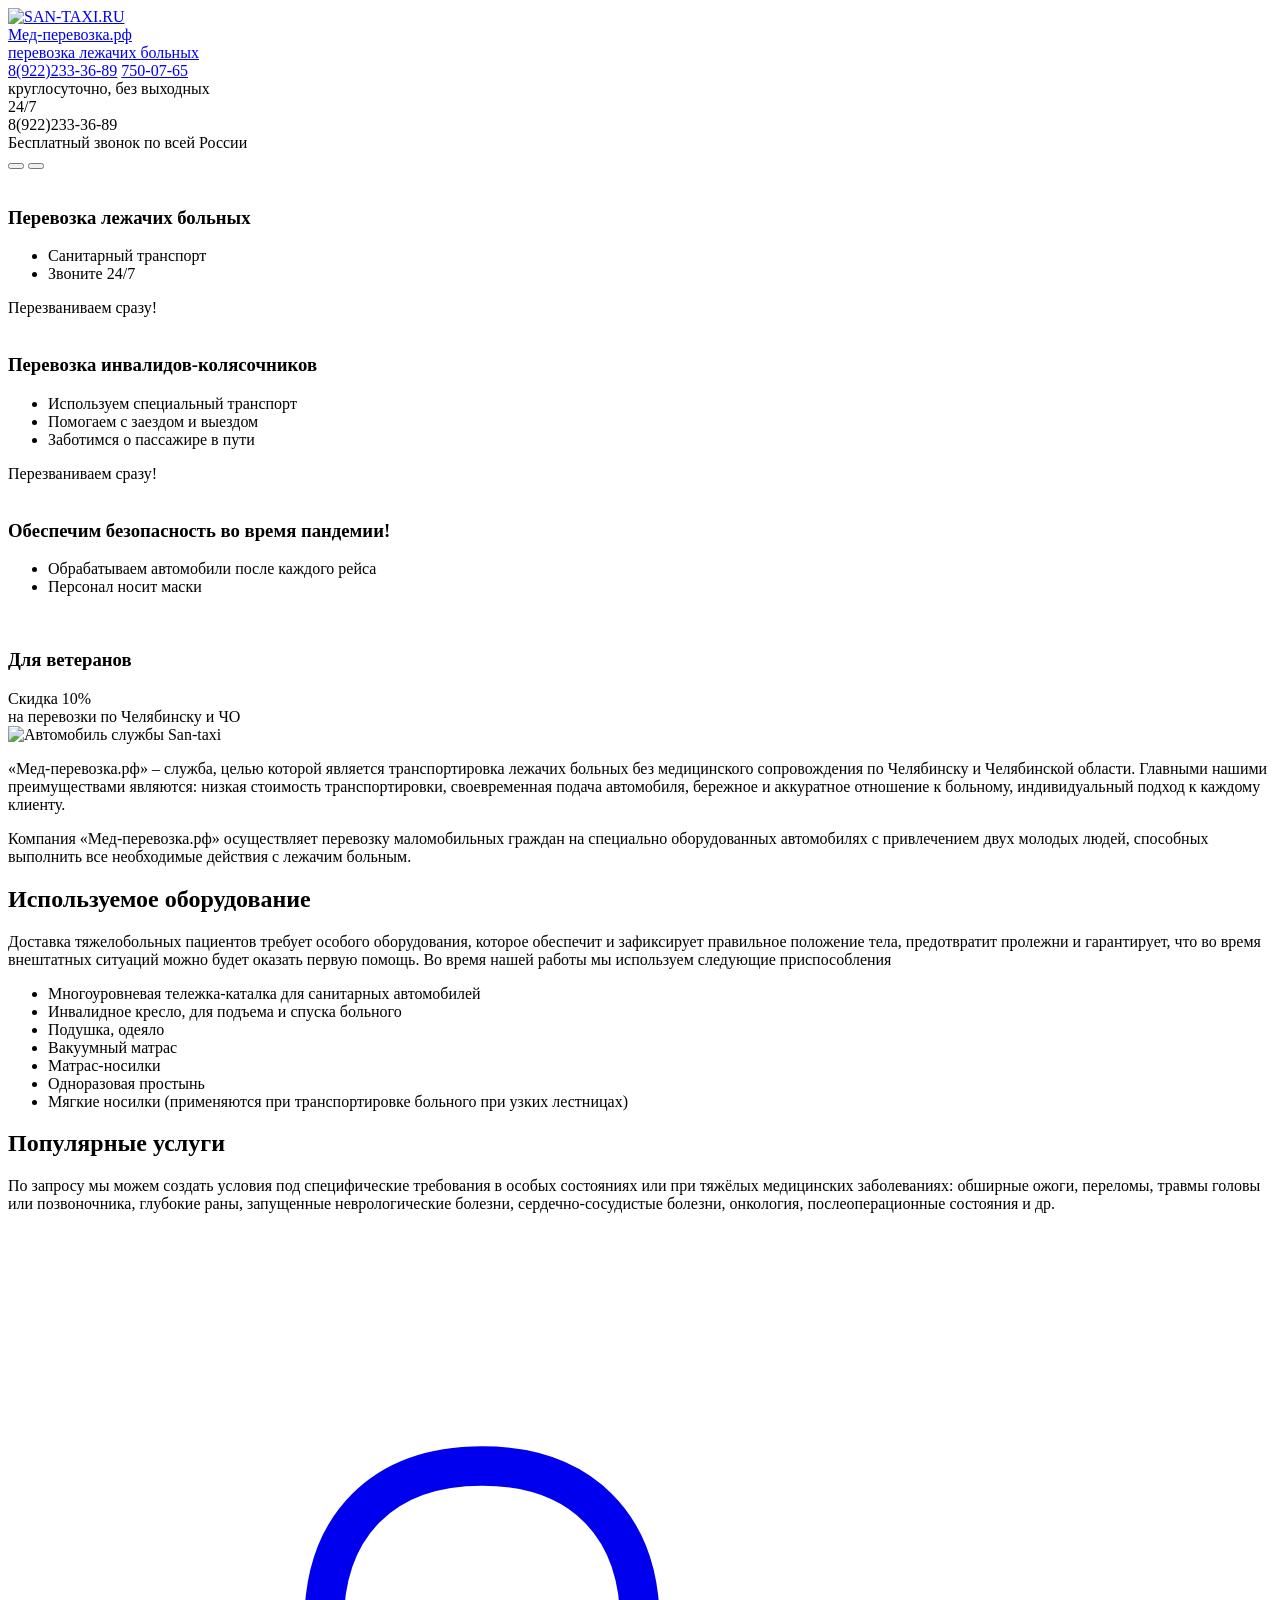
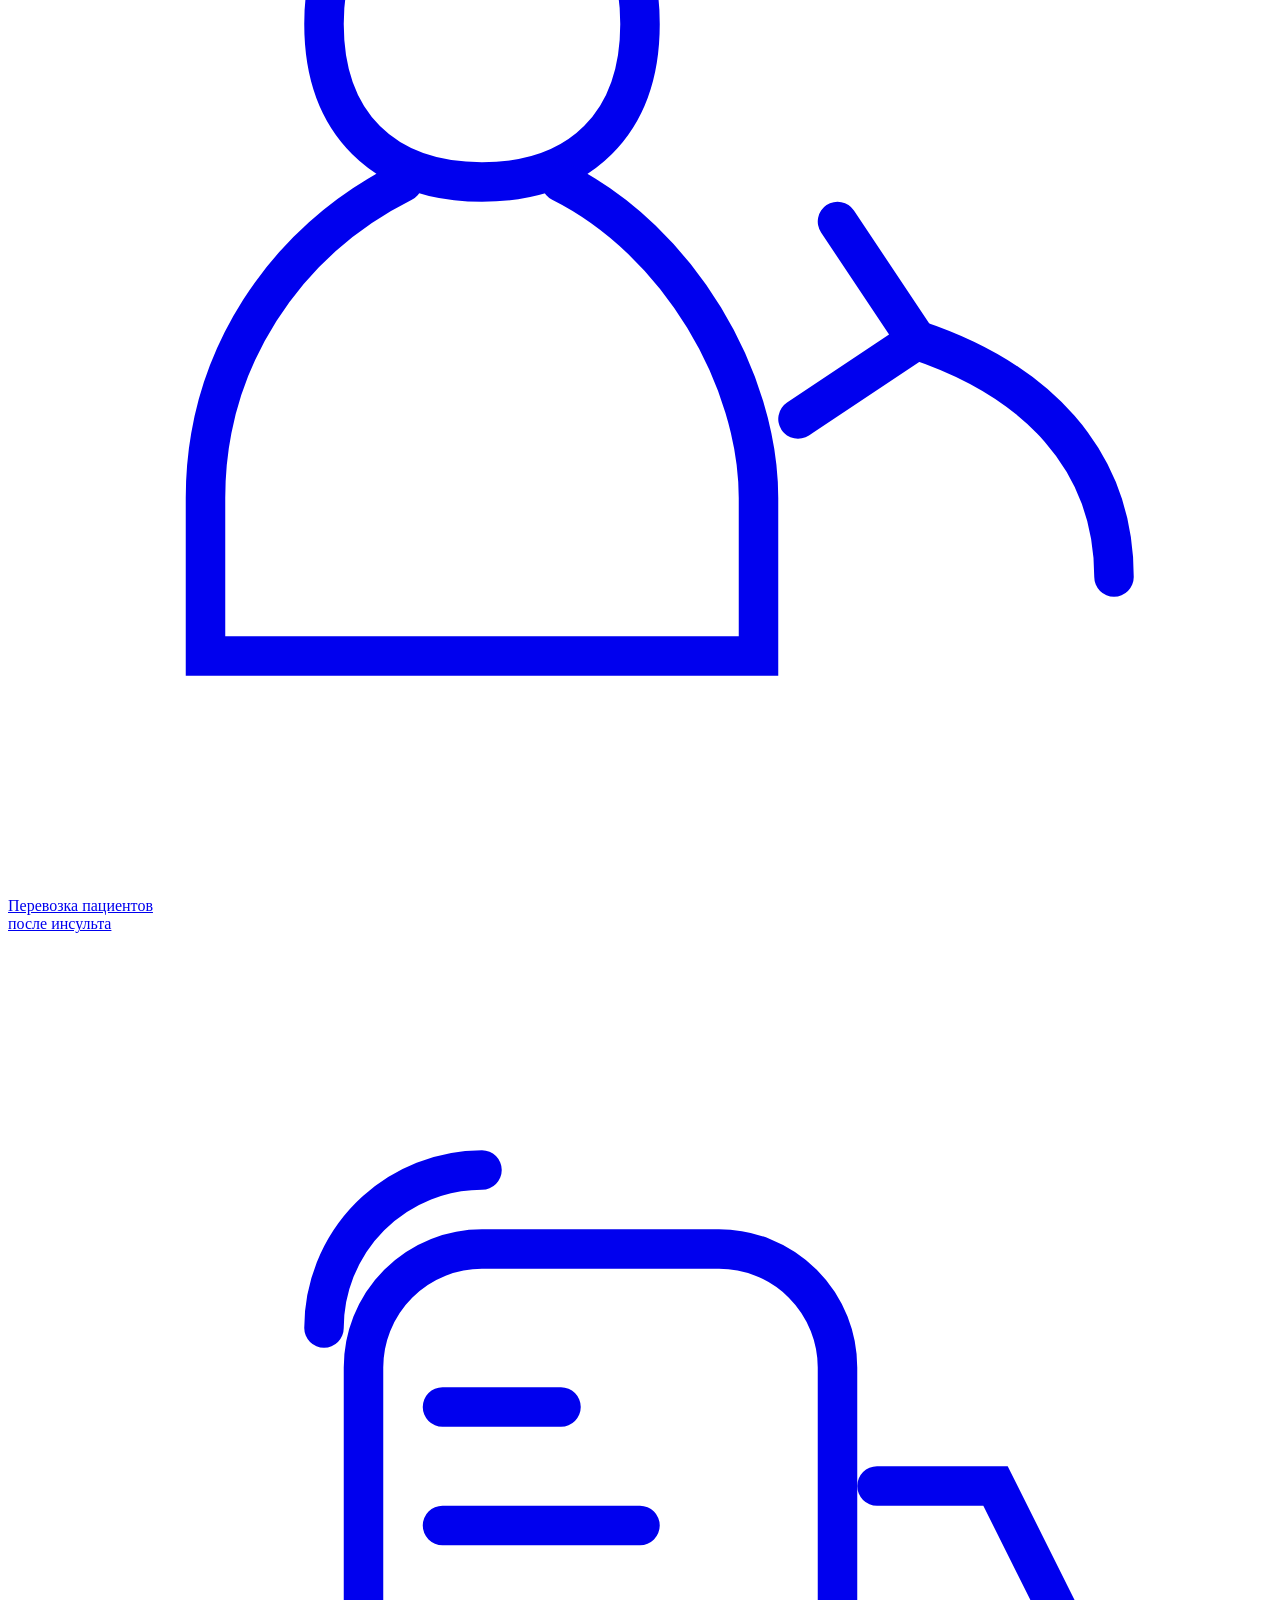
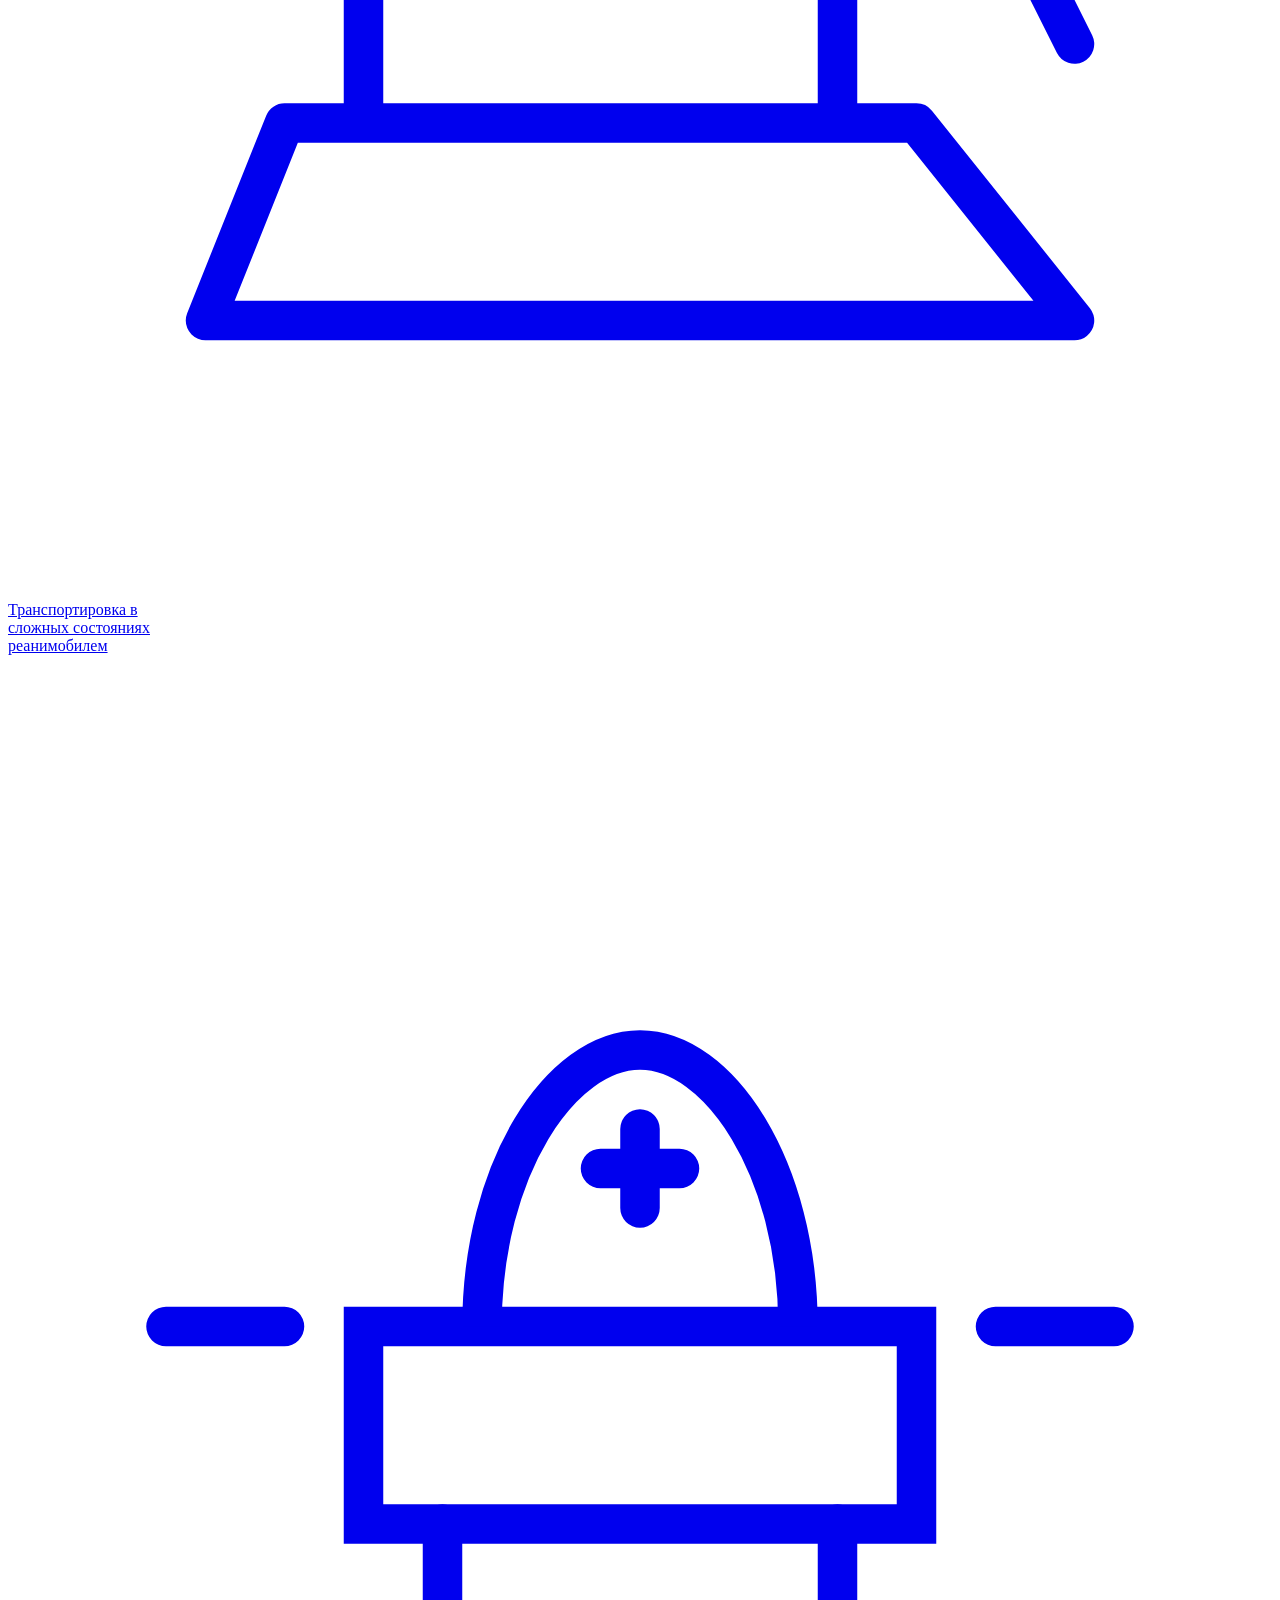
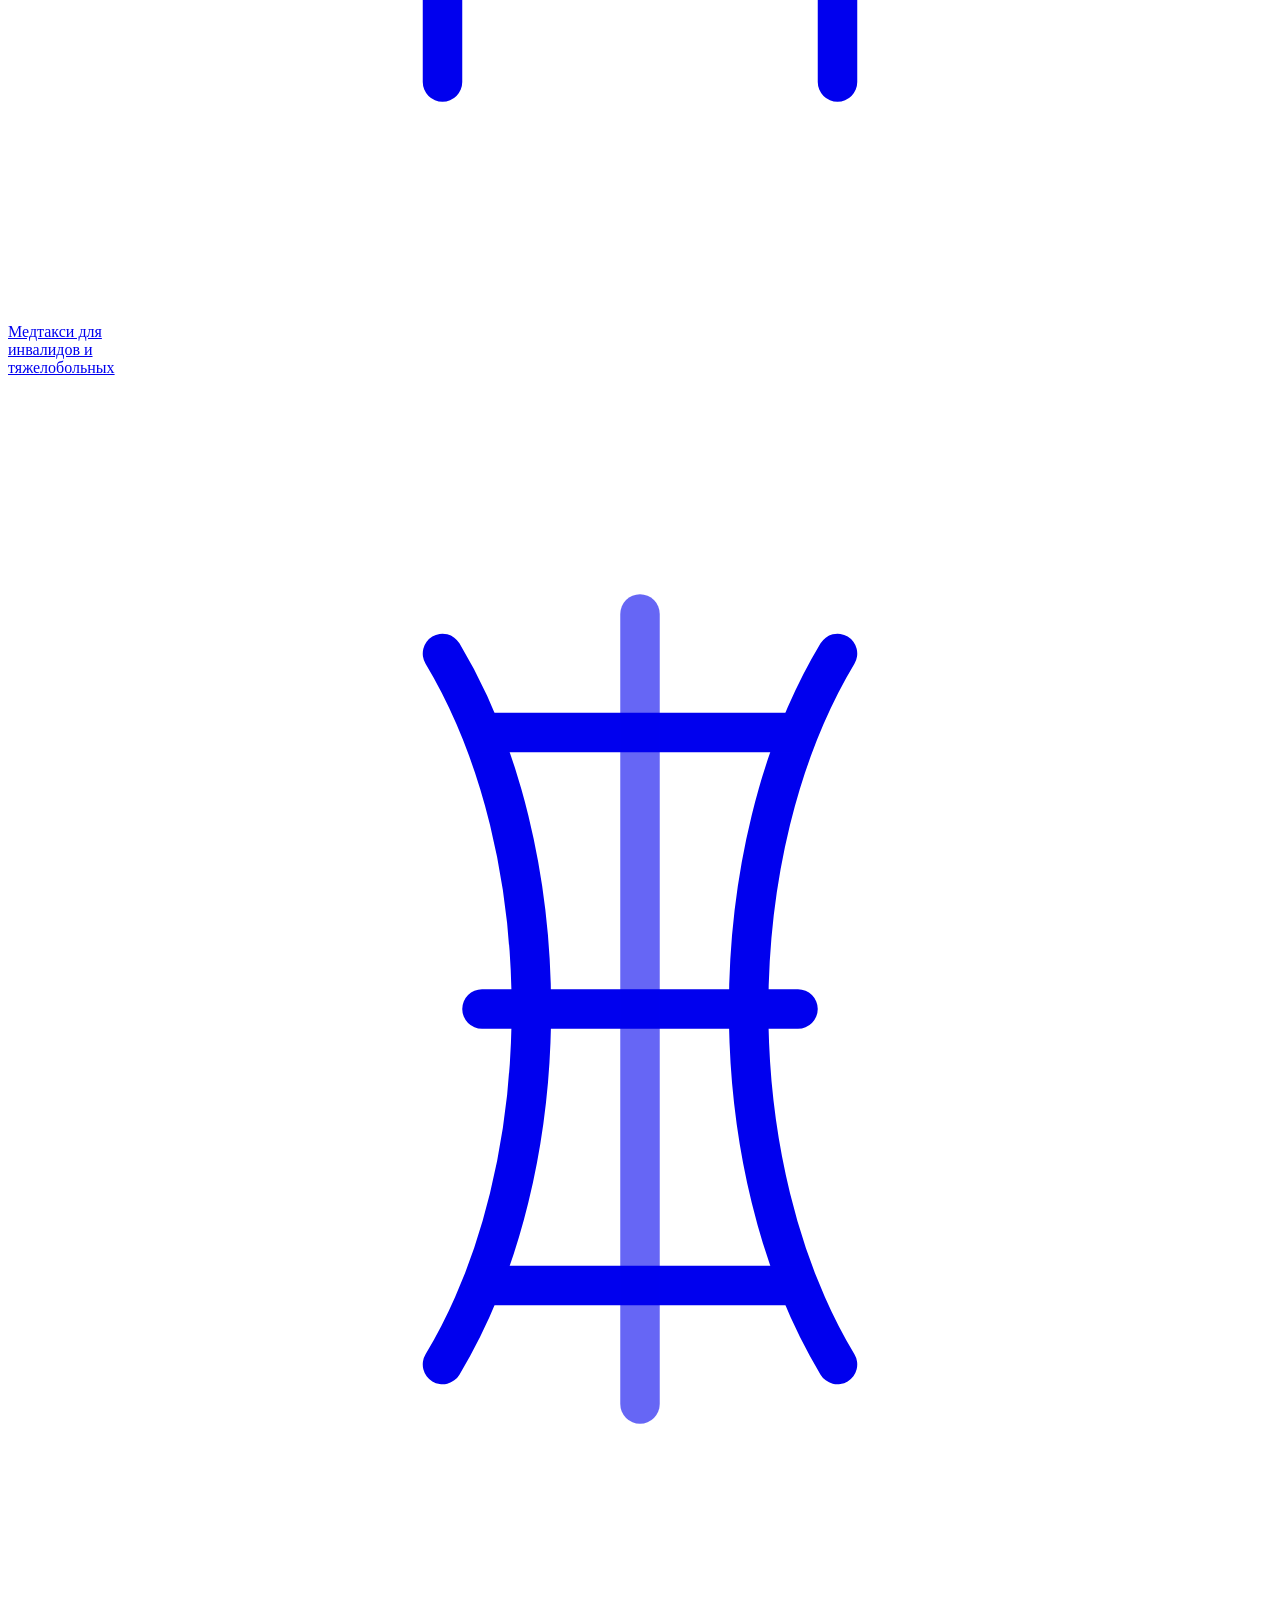
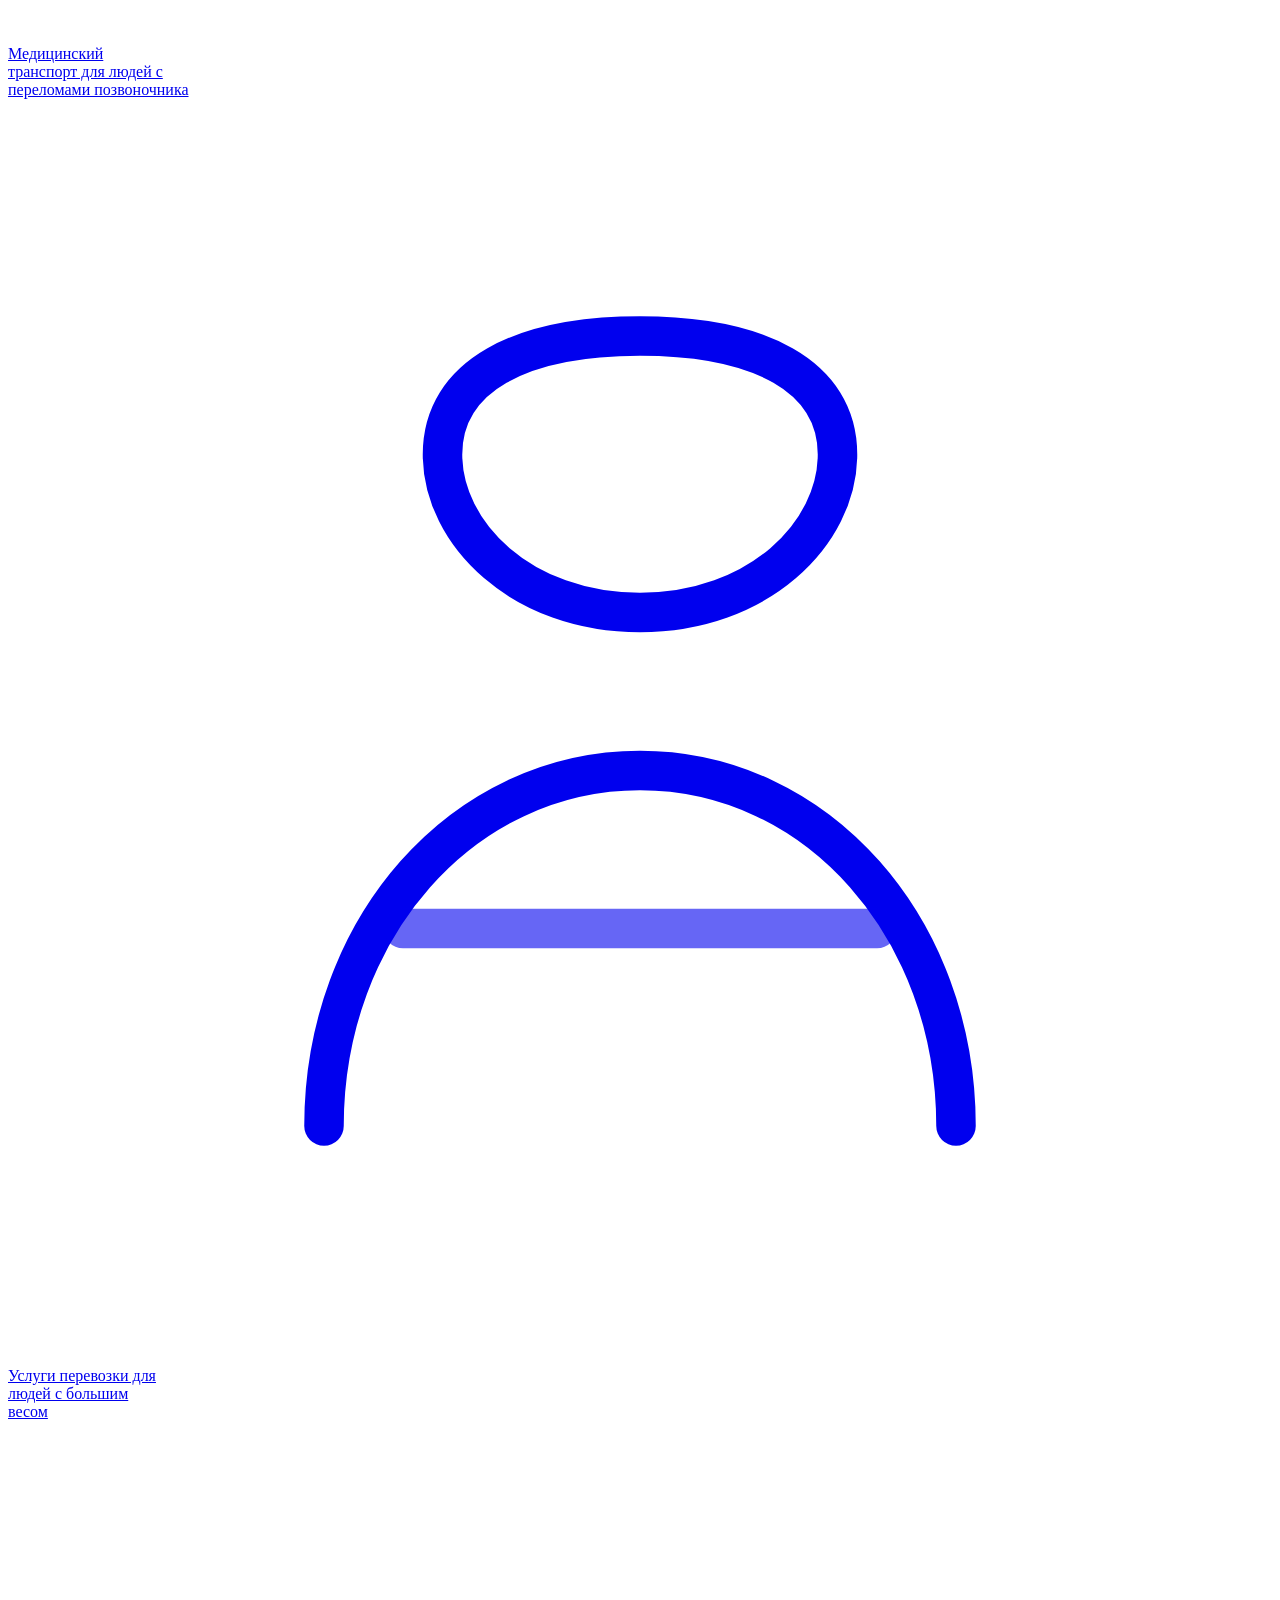
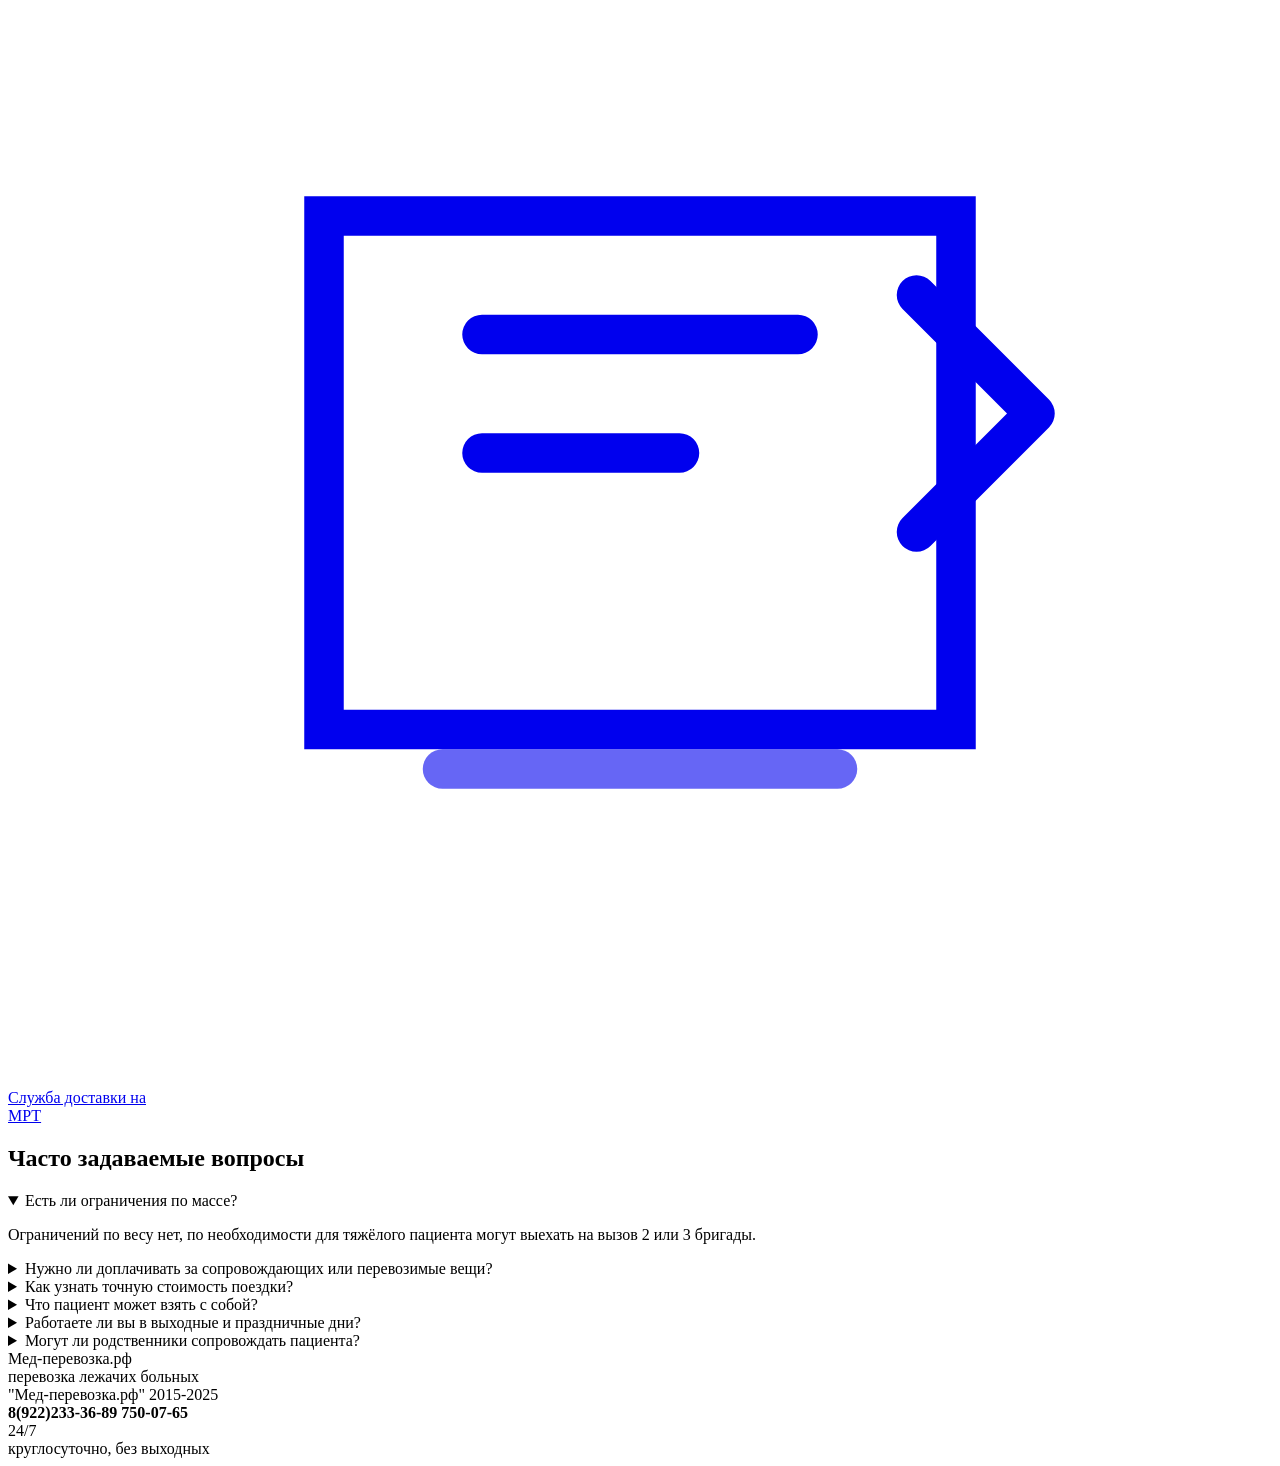
==== index.html @ 8f7810c8 "Add files via upload" ====
<!DOCTYPE html>
<html lang="ru">
<head>
  <meta charset="UTF-8" />
  <title>Мед-перевозка.рф</title>
  <link rel="stylesheet" href="css/style.css" />
  <link rel="icon" href="img/logo.png" type="image/png" sizes="512x512" />
  <link rel="shortcut icon" href="img/logo.png" type="image/png" sizes="512x512" />
  <link rel="apple-touch-icon" href="img/logo.png" sizes="512x512" />
  <script src="js/slider.js" defer></script>
</head>
<body>
  <header class="top-bar">
    <div class="top-bar__inner">
      <!-- Левая часть: логотип + описание + телефоны -->
      <div class="top-bar__left">
        <a class="logo-block" href="index.html">
          <img class="logo-block__img" src="img/logo.png" alt="SAN-TAXI.RU" />
          <div class="logo-block__text">
            <div class="logo-block__title">Мед-перевозка.рф</div>
            <div class="logo-block__subtitle">перевозка лежачих больных</div>
          </div>
        </a>

        <div class="phones-block">
          <a href="tel:+79222333689" class="phones-block__phone">8(922)233-36-89</a>
          <a href="tel:+77500765" class="phones-block__phone">750-07-65</a>
        </div>
      </div>

      <!-- Центр: плашка "круглосуточно" -->
      <div class="top-bar__center">
        <div class="badge">круглосуточно, без выходных</div>
      </div>

      <!-- Правая часть: 24/7 + 8 800 -->
      <div class="top-bar__right">
        <div class="hotline">
          <div class="hotline__icon">24/7</div>
          <div class="hotline__text">
            <div class="hotline__phone">8(922)233-36-89</div>
            <div class="hotline__note">Бесплатный звонок по всей России</div>
          </div>
        </div>
      </div>
    </div>

    <!-- Нижняя полоска: e‑mail -->

  </header>

  <section class="hero-slider" aria-label="Слайдер услуг">
    <div class="hero-slider__inner">
      <button class="hero-slider__nav hero-slider__nav--prev" type="button" aria-label="Предыдущий слайд"></button>
      <button class="hero-slider__nav hero-slider__nav--next" type="button" aria-label="Следующий слайд"></button>

      <div class="hero-slider__slides" data-slider>
        <article class="hero-slide is-active" data-slide>
          <img class="hero-slide__bg" src="img/slide1.webp" alt="" aria-hidden="true" />
          <div class="hero-slide__panel">
            <h1 class="hero-slide__title">Перевозка лежачих больных</h1>
            <ul class="hero-slide__list">
              <li>Санитарный транспорт</li>
              <li>Звоните 24/7</li>
            </ul>
            <div class="hero-slide__actions">
              <span class="hero-slide__hint">Перезваниваем сразу!</span>
            </div>
          </div>
        </article>

        <article class="hero-slide" data-slide>
          <img class="hero-slide__bg" src="img/slide2.jpg" alt="" aria-hidden="true" />
          <div class="hero-slide__panel">
            <h1 class="hero-slide__title">Перевозка инвалидов-колясочников</h1>
            <ul class="hero-slide__list">
              <li>Используем специальный транспорт</li>
              <li>Помогаем с заездом и выездом</li>
              <li>Заботимся о пассажире в пути</li>
            </ul>
            <div class="hero-slide__actions">
              <span class="hero-slide__hint">Перезваниваем сразу!</span>
            </div>
          </div>
        </article>

        <article class="hero-slide" data-slide>
          <img class="hero-slide__bg" src="img/slide3.webp" alt="" aria-hidden="true" />
          <div class="hero-slide__panel hero-slide__panel--center">
            <h1 class="hero-slide__title hero-slide__title--dark">Обеспечим безопасность во время пандемии!</h1>
            <ul class="hero-slide__list hero-slide__list--checks">
              <li>Обрабатываем автомобили после каждого рейса</li>
              <li>Персонал носит маски</li>
            </ul>
            <div class="hero-slide__actions"></div>
          </div>
        </article>

        <article class="hero-slide" data-slide>
          <img class="hero-slide__bg" src="img/slide4.webp" alt="" aria-hidden="true" />
          <div class="hero-slide__panel">
            <h1 class="hero-slide__title">Для ветеранов</h1>
            <div class="hero-slide__big">Скидка 10%</div>
            <div class="hero-slide__sub">на перевозки по Челябинску и ЧО</div>
            <div class="hero-slide__actions"></div>
          </div>
        </article>
      </div>
    </div>
  </section>

  <section class="about-block">
    <div class="about-block__inner">
      <div class="about-block__image">
        <img
          src="img/car.jpg"
          alt="Автомобиль службы San-taxi"
        />
      </div>
      <div class="about-block__text">
        <p>
          «Мед-перевозка.рф» – служба, целью которой является транспортировка лежачих больных без
          медицинского сопровождения по Челябинску и Челябинской области. Главными нашими преимуществами
          являются: низкая стоимость транспортировки, своевременная подача автомобиля, бережное и
          аккуратное отношение к больному, индивидуальный подход к каждому клиенту.
        </p>
        <p>
          Компания «Мед-перевозка.рф» осуществляет перевозку маломобильных граждан на специально
          оборудованных автомобилях с привлечением двух молодых людей, способных выполнить все
          необходимые действия с лежачим больным.
        </p>
      </div>
    </div>
  </section>

  <section class="equipment">
    <div class="equipment__inner">
      <h2 class="equipment__title">Используемое оборудование</h2>
      <p class="equipment__lead">
        Доставка тяжелобольных пациентов требует особого оборудования, которое обеспечит и
        зафиксирует правильное положение тела, предотвратит пролежни и гарантирует, что во время
        внештатных ситуаций можно будет оказать первую помощь. Во время нашей работы мы используем
        следующие приспособления
      </p>

      <ul class="equipment__list">
        <li class="equipment__item">Многоуровневая тележка-каталка для санитарных автомобилей</li>
        <li class="equipment__item">Инвалидное кресло, для подъема и спуска больного</li>
        <li class="equipment__item">Подушка, одеяло</li>
        <li class="equipment__item">Вакуумный матрас</li>
        <li class="equipment__item">Матрас-носилки</li>
        <li class="equipment__item">Одноразовая простынь</li>
        <li class="equipment__item equipment__item--center">
          Мягкие носилки (применяются при транспортировке больного при узких лестницах)
        </li>
      </ul>
    </div>
  </section>

  <section class="popular-services">
    <div class="popular-services__inner">
      <h2 class="popular-services__title">Популярные услуги</h2>
      <p class="popular-services__lead">
        По запросу мы можем создать условия под специфические требования в особых состояниях или
        при тяжёлых медицинских заболеваниях: обширные ожоги, переломы, травмы головы или
        позвоночника, глубокие раны, запущенные неврологические болезни, сердечно‑сосудистые
        болезни, онкология, послеоперационные состояния и др.
      </p>

      <div class="popular-services__grid">
        <a class="service-card" href="posle-insulta.html">
          <span class="service-card__icon" aria-hidden="true">
            <svg viewBox="0 0 64 64" fill="none">
              <path d="M24 12c5 0 8 3 8 8s-3 8-8 8-8-3-8-8 3-8 8-8Z" stroke="currentColor" stroke-width="2"/>
              <path d="M20 28c-6 3-10 9-10 16v8h28v-8c0-6-4-13-10-16" stroke="currentColor" stroke-width="2" stroke-linecap="round"/>
              <path d="M42 30l4 6-6 4" stroke="currentColor" stroke-width="2" stroke-linecap="round" stroke-linejoin="round"/>
              <path d="M46 36c6 2 10 6 10 12" stroke="currentColor" stroke-width="2" stroke-linecap="round"/>
            </svg>
          </span>
          <span class="service-card__text">Перевозка пациентов<br>после инсульта</span>
        </a>

        <a class="service-card" href="reanimobil.html">
          <span class="service-card__icon" aria-hidden="true">
            <svg viewBox="0 0 64 64" fill="none">
              <path d="M14 40h32l8 10H10l4-10Z" stroke="currentColor" stroke-width="2" stroke-linejoin="round"/>
              <path d="M18 40V22a6 6 0 0 1 6-6h12a6 6 0 0 1 6 6v18" stroke="currentColor" stroke-width="2"/>
              <path d="M44 28h6l4 8" stroke="currentColor" stroke-width="2" stroke-linecap="round"/>
              <path d="M22 24h6M22 30h10" stroke="currentColor" stroke-width="2" stroke-linecap="round"/>
              <path d="M24 12a8 8 0 0 0-8 8" stroke="currentColor" stroke-width="2" stroke-linecap="round"/>
            </svg>
          </span>
          <span class="service-card__text">Транспортировка в<br>сложных состояниях<br>реанимобилем</span>
        </a>

        <a class="service-card" href="medtaxi.html">
          <span class="service-card__icon" aria-hidden="true">
            <svg viewBox="0 0 64 64" fill="none">
              <path d="M18 34h28v10H18V34Z" stroke="currentColor" stroke-width="2"/>
              <path d="M22 44v8M42 44v8" stroke="currentColor" stroke-width="2" stroke-linecap="round"/>
              <path d="M24 34c0-8 4-14 8-14s8 6 8 14" stroke="currentColor" stroke-width="2"/>
              <path d="M14 34H8m48 0h-6" stroke="currentColor" stroke-width="2" stroke-linecap="round"/>
              <path d="M30 26h4M32 24v4" stroke="currentColor" stroke-width="2" stroke-linecap="round"/>
            </svg>
          </span>
          <span class="service-card__text">Медтакси для<br>инвалидов и<br>тяжелобольных</span>
        </a>

        <a class="service-card" href="pozvonochnik.html">
          <span class="service-card__icon" aria-hidden="true">
            <svg viewBox="0 0 64 64" fill="none">
              <path d="M22 50c6-10 6-26 0-36" stroke="currentColor" stroke-width="2" stroke-linecap="round"/>
              <path d="M42 50c-6-10-6-26 0-36" stroke="currentColor" stroke-width="2" stroke-linecap="round"/>
              <path d="M24 18h16M24 32h16M24 46h16" stroke="currentColor" stroke-width="2" stroke-linecap="round"/>
              <path d="M32 12v40" stroke="currentColor" stroke-width="2" stroke-linecap="round" opacity="0.6"/>
            </svg>
          </span>
          <span class="service-card__text">Медицинский<br>транспорт для людей с<br>переломами позвоночника</span>
        </a>

        <a class="service-card" href="bolshoy-ves.html">
          <span class="service-card__icon" aria-hidden="true">
            <svg viewBox="0 0 64 64" fill="none">
              <path d="M22 18c0-4 4-6 10-6s10 2 10 6-4 8-10 8-10-4-10-8Z" stroke="currentColor" stroke-width="2"/>
              <path d="M16 52c0-10 7-18 16-18s16 8 16 18" stroke="currentColor" stroke-width="2" stroke-linecap="round"/>
              <path d="M20 42h24" stroke="currentColor" stroke-width="2" stroke-linecap="round" opacity="0.6"/>
            </svg>
          </span>
          <span class="service-card__text">Услуги перевозки для<br>людей с большим<br>весом</span>
        </a>

        <a class="service-card" href="mrt.html">
          <span class="service-card__icon" aria-hidden="true">
            <svg viewBox="0 0 64 64" fill="none">
              <path d="M16 20h32v26H16V20Z" stroke="currentColor" stroke-width="2"/>
              <path d="M24 26h16M24 32h10" stroke="currentColor" stroke-width="2" stroke-linecap="round"/>
              <path d="M22 48h20" stroke="currentColor" stroke-width="2" stroke-linecap="round" opacity="0.6"/>
              <path d="M46 24l6 6-6 6" stroke="currentColor" stroke-width="2" stroke-linecap="round" stroke-linejoin="round"/>
            </svg>
          </span>
          <span class="service-card__text">Служба доставки на<br>МРТ</span>
        </a>
      </div>
    </div>
  </section>

  <section class="faq">
    <div class="faq__inner">
      <h2 class="faq__title">Часто задаваемые вопросы</h2>

      <div class="faq__list">
        <details class="faq-item" open>
          <summary class="faq-item__q">Есть ли ограничения по массе?</summary>
          <div class="faq-item__a">
            <p>
              Ограничений по весу нет, по необходимости для тяжёлого пациента могут выехать на вызов
              2 или 3 бригады.
            </p>
          </div>
        </details>

        <details class="faq-item">
          <summary class="faq-item__q">Нужно ли доплачивать за сопровождающих или перевозимые вещи?</summary>
          <div class="faq-item__a">
            <p>Ответ уточняется. Мы можем рассчитать всё заранее по телефону.</p>
          </div>
        </details>

        <details class="faq-item">
          <summary class="faq-item__q">Как узнать точную стоимость поездки?</summary>
          <div class="faq-item__a">
            <p>Ответ уточняется. Сообщите адреса и состояние пациента — озвучим точную стоимость.</p>
          </div>
        </details>

        <details class="faq-item">
          <summary class="faq-item__q">Что пациент может взять с собой?</summary>
          <div class="faq-item__a">
            <p>Ответ уточняется. Обычно можно взять личные вещи, документы и необходимые лекарства.</p>
          </div>
        </details>

        <details class="faq-item">
          <summary class="faq-item__q">Работаете ли вы в выходные и праздничные дни?</summary>
          <div class="faq-item__a">
            <p>Ответ уточняется. Мы работаем круглосуточно, без выходных.</p>
          </div>
        </details>

        <details class="faq-item">
          <summary class="faq-item__q">Могут ли родственники сопровождать пациента?</summary>
          <div class="faq-item__a">
            <p>Ответ уточняется. Возможность сопровождения зависит от машины и ситуации — уточним при заказе.</p>
          </div>
        </details>
      </div>
    </div>
  </section>

  <footer class="site-footer">
    <div class="site-footer__inner">
      <div class="site-footer__left">
        <div class="site-footer__brand">
          <div class="site-footer__logo">Мед-перевозка.рф</div>
          <div class="site-footer__tagline">перевозка лежачих больных</div>
        </div>
        <div class="site-footer__copy">"Мед-перевозка.рф" 2015-2025</div>
      </div>

      <div class="site-footer__phones">
        <b href="tel:+79257967877">8(922)233-36-89</b>
        <b href="tel:+79165627064">750-07-65</b>
      </div>

      <div class="site-footer__right">
        <div class="site-footer__clock" aria-hidden="true">24/7</div>
        <div class="site-footer__right-text">круглосуточно, без выходных</div>
      </div>
      
    </div>
  </footer>
</body>
</html>
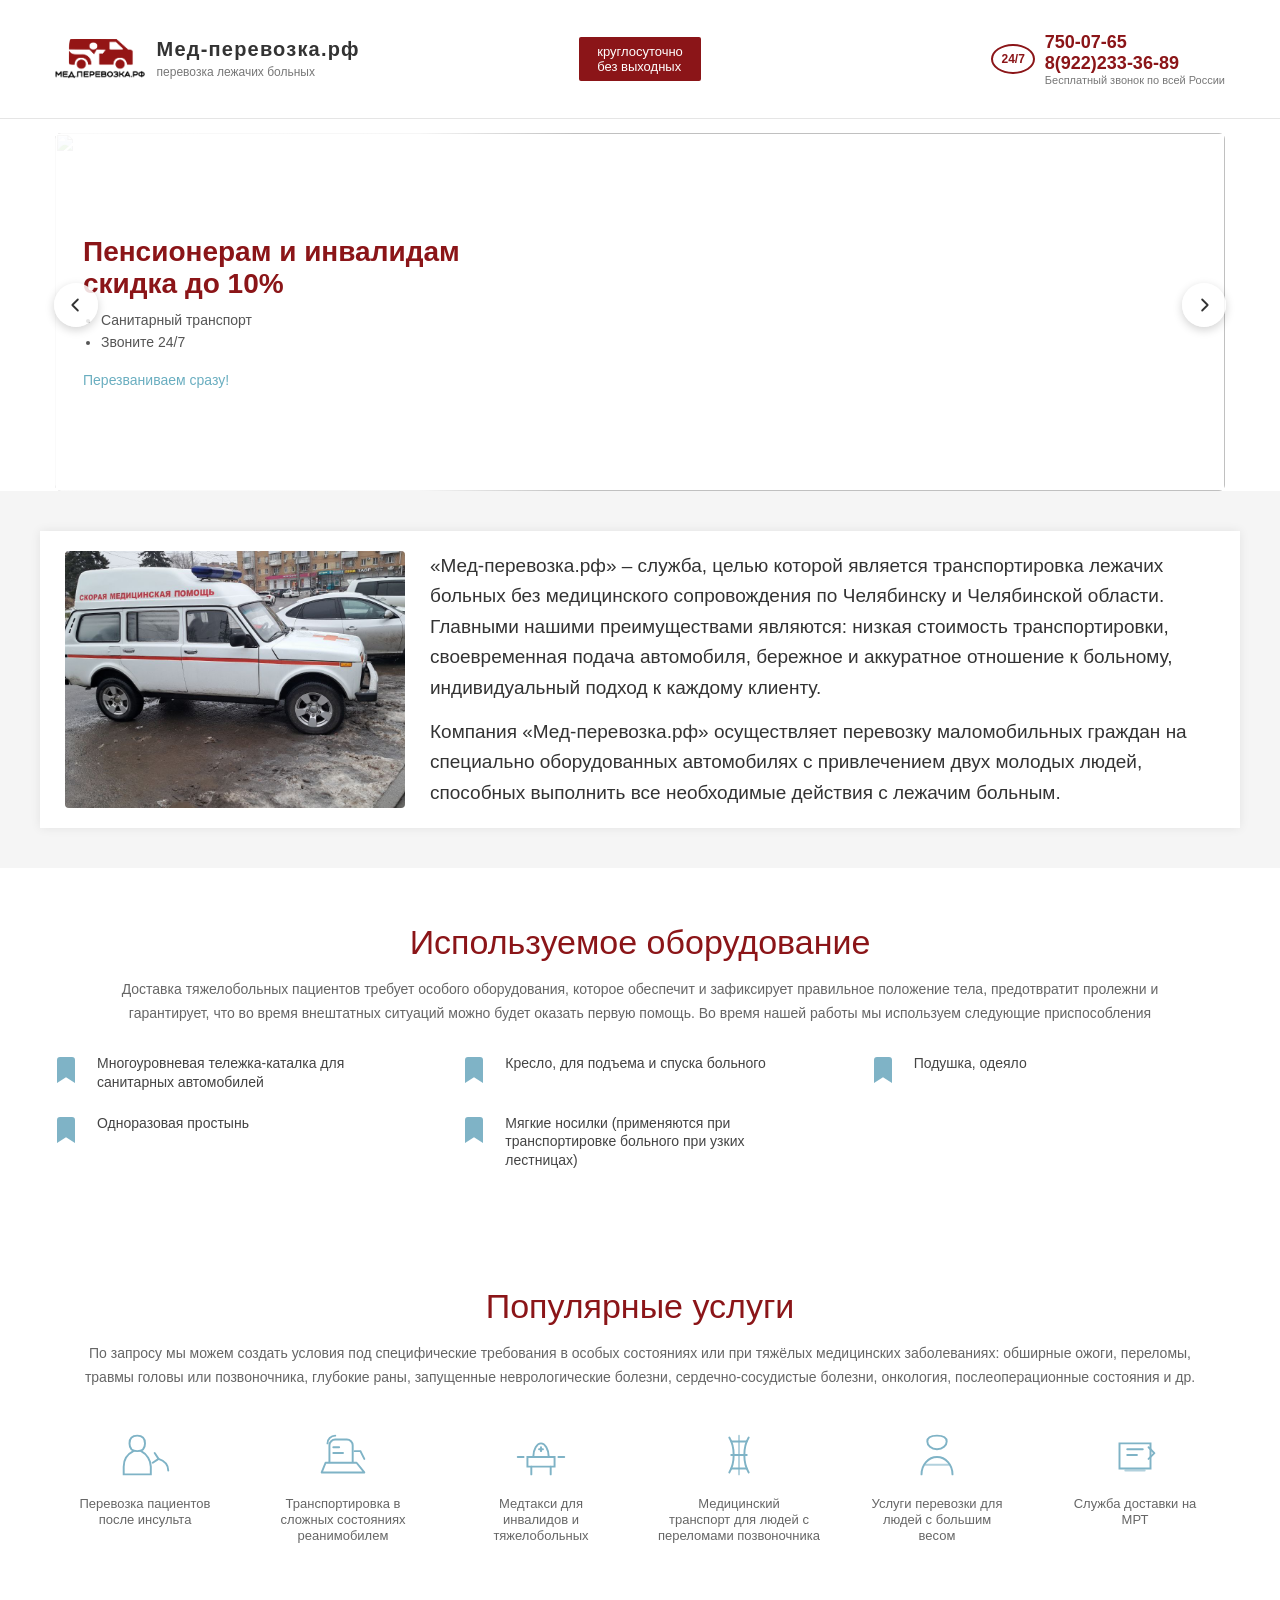
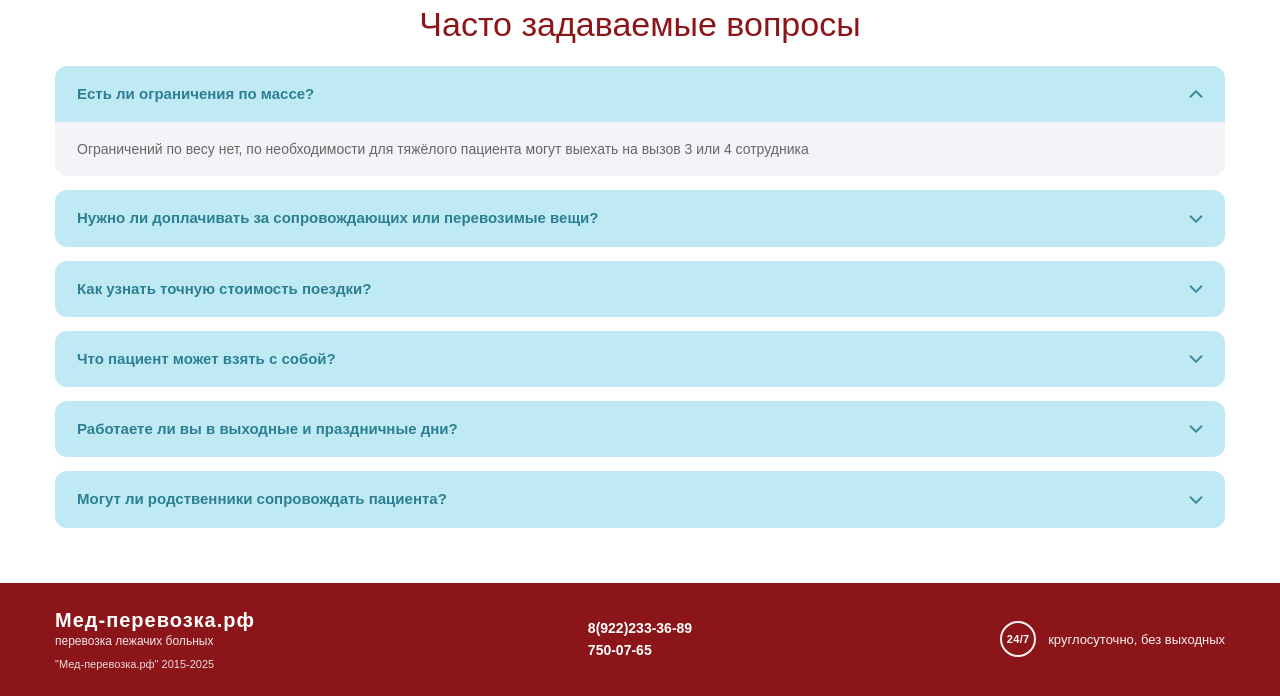
==== commit a6a2b37f: "Add files via upload" ====
--- a/index.html
+++ b/index.html
@@ -21,32 +21,25 @@
             <div class="logo-block__subtitle">перевозка лежачих больных</div>
           </div>
         </a>
-
-        <div class="phones-block">
-          <a href="tel:+79222333689" class="phones-block__phone">8(922)233-36-89</a>
-          <a href="tel:+77500765" class="phones-block__phone">750-07-65</a>
-        </div>
       </div>
 
       <!-- Центр: плашка "круглосуточно" -->
       <div class="top-bar__center">
-        <div class="badge">круглосуточно, без выходных</div>
+        <div class="badge">круглосуточно <br> без выходных</div>
       </div>
 
       <!-- Правая часть: 24/7 + 8 800 -->
       <div class="top-bar__right">
         <div class="hotline">
-          <div class="hotline__icon">24/7</div>
+          <div class="hotline__icon"> <b>24/7</b> </div>
           <div class="hotline__text">
+            <div class="hotline__phone">750-07-65</div>
             <div class="hotline__phone">8(922)233-36-89</div>
             <div class="hotline__note">Бесплатный звонок по всей России</div>
           </div>
         </div>
       </div>
     </div>
-
-    <!-- Нижняя полоска: e‑mail -->
-
   </header>
 
   <section class="hero-slider" aria-label="Слайдер услуг">
@@ -56,9 +49,9 @@
 
       <div class="hero-slider__slides" data-slider>
         <article class="hero-slide is-active" data-slide>
-          <img class="hero-slide__bg" src="img/slide1.webp" alt="" aria-hidden="true" />
+          <img class="hero-slide__bg" src="img/slide1.jpg" alt="" aria-hidden="true" />
           <div class="hero-slide__panel">
-            <h1 class="hero-slide__title">Перевозка лежачих больных</h1>
+            <h1 class="hero-slide__title">Пенсионерам и инвалидам скидка до 10%</h1>
             <ul class="hero-slide__list">
               <li>Санитарный транспорт</li>
               <li>Звоните 24/7</li>
@@ -72,7 +65,7 @@
         <article class="hero-slide" data-slide>
           <img class="hero-slide__bg" src="img/slide2.jpg" alt="" aria-hidden="true" />
           <div class="hero-slide__panel">
-            <h1 class="hero-slide__title">Перевозка инвалидов-колясочников</h1>
+            <h1 class="hero-slide__title">Перевозка лежачих больных и инвалидов</h1>
             <ul class="hero-slide__list">
               <li>Используем специальный транспорт</li>
               <li>Помогаем с заездом и выездом</li>
@@ -85,9 +78,9 @@
         </article>
 
         <article class="hero-slide" data-slide>
-          <img class="hero-slide__bg" src="img/slide3.webp" alt="" aria-hidden="true" />
+          <img class="hero-slide__bg" src="img/slide3.png" alt="" aria-hidden="true" />
           <div class="hero-slide__panel hero-slide__panel--center">
-            <h1 class="hero-slide__title hero-slide__title--dark">Обеспечим безопасность во время пандемии!</h1>
+            <h1 class="hero-slide__title hero-slide__title--dark">Обеспечим&nbsp;безопасность&nbsp;время&nbsp;перевозки</h1>
             <ul class="hero-slide__list hero-slide__list--checks">
               <li>Обрабатываем автомобили после каждого рейса</li>
               <li>Персонал носит маски</li>
@@ -96,15 +89,6 @@
           </div>
         </article>
 
-        <article class="hero-slide" data-slide>
-          <img class="hero-slide__bg" src="img/slide4.webp" alt="" aria-hidden="true" />
-          <div class="hero-slide__panel">
-            <h1 class="hero-slide__title">Для ветеранов</h1>
-            <div class="hero-slide__big">Скидка 10%</div>
-            <div class="hero-slide__sub">на перевозки по Челябинску и ЧО</div>
-            <div class="hero-slide__actions"></div>
-          </div>
-        </article>
       </div>
     </div>
   </section>
@@ -145,10 +129,8 @@
 
       <ul class="equipment__list">
         <li class="equipment__item">Многоуровневая тележка-каталка для санитарных автомобилей</li>
-        <li class="equipment__item">Инвалидное кресло, для подъема и спуска больного</li>
+        <li class="equipment__item">Кресло, для подъема и спуска больного</li>
         <li class="equipment__item">Подушка, одеяло</li>
-        <li class="equipment__item">Вакуумный матрас</li>
-        <li class="equipment__item">Матрас-носилки</li>
         <li class="equipment__item">Одноразовая простынь</li>
         <li class="equipment__item equipment__item--center">
           Мягкие носилки (применяются при транспортировке больного при узких лестницах)
@@ -254,7 +236,7 @@
           <div class="faq-item__a">
             <p>
               Ограничений по весу нет, по необходимости для тяжёлого пациента могут выехать на вызов
-              2 или 3 бригады.
+              3 или 4 сотрудника
             </p>
           </div>
         </details>
@@ -262,35 +244,35 @@
         <details class="faq-item">
           <summary class="faq-item__q">Нужно ли доплачивать за сопровождающих или перевозимые вещи?</summary>
           <div class="faq-item__a">
-            <p>Ответ уточняется. Мы можем рассчитать всё заранее по телефону.</p>
+            <p>Дополнительных доплат нет</p>
           </div>
         </details>
 
         <details class="faq-item">
           <summary class="faq-item__q">Как узнать точную стоимость поездки?</summary>
           <div class="faq-item__a">
-            <p>Ответ уточняется. Сообщите адреса и состояние пациента — озвучим точную стоимость.</p>
+            <p>Сообщите адреса и состояние пациента — озвучим точную стоимость.</p>
           </div>
         </details>
 
         <details class="faq-item">
           <summary class="faq-item__q">Что пациент может взять с собой?</summary>
           <div class="faq-item__a">
-            <p>Ответ уточняется. Обычно можно взять личные вещи, документы и необходимые лекарства.</p>
+            <p>Обычно можно взять личные вещи, документы и необходимые лекарства.</p>
           </div>
         </details>
 
         <details class="faq-item">
           <summary class="faq-item__q">Работаете ли вы в выходные и праздничные дни?</summary>
           <div class="faq-item__a">
-            <p>Ответ уточняется. Мы работаем круглосуточно, без выходных.</p>
+            <p>Мы работаем круглосуточно, без выходных.</p>
           </div>
         </details>
 
         <details class="faq-item">
           <summary class="faq-item__q">Могут ли родственники сопровождать пациента?</summary>
           <div class="faq-item__a">
-            <p>Ответ уточняется. Возможность сопровождения зависит от машины и ситуации — уточним при заказе.</p>
+            <p>Возможность сопровождения зависит от машины и ситуации — уточним при заказе.</p>
           </div>
         </details>
       </div>
--- a/css/style.css
+++ b/css/style.css
@@ -0,0 +1,1545 @@
+/* Основные переменные */
+:root {
+    --burgundy: #8b1518;
+    --text-dark: #333333;
+    --text-light: #ffffff;
+    --gray: #777777;
+    --font-main: "Arial", "Helvetica", sans-serif;
+  }
+  
+  *,
+  *::before,
+  *::after {
+    box-sizing: border-box;
+  }
+  
+  body {
+    margin: 0;
+    font-family: var(--font-main);
+    color: var(--text-dark);
+  }
+
+  .hero-slider {
+    background: #ffffff;
+  }
+
+  .hero-slider__inner {
+    max-width: 1200px;
+    margin: 0 auto;
+    padding: 14px 15px 0;
+    position: relative;
+  }
+
+  .hero-slider__slides {
+    position: relative;
+    height: clamp(260px, 28vw, 360px);
+    border-radius: 6px;
+    overflow: hidden;
+  }
+
+  .hero-slide {
+    position: absolute;
+    inset: 0;
+    opacity: 0;
+    pointer-events: none;
+    transition: opacity 200ms ease;
+  }
+
+  .hero-slide.is-active {
+    opacity: 1;
+    pointer-events: auto;
+  }
+
+  .hero-slide__bg {
+    position: absolute;
+    inset: 0;
+    width: 100%;
+    height: 100%;
+    object-fit: cover;
+    display: block;
+  }
+
+  .hero-slide__panel {
+    position: relative;
+    z-index: 1;
+    max-width: 520px;
+    height: 100%;
+    padding: 26px 28px;
+    display: flex;
+    flex-direction: column;
+    justify-content: center;
+    background: linear-gradient(90deg, rgba(255, 255, 255, 0.92) 0%, rgba(255, 255, 255, 0.86) 70%, rgba(255, 255, 255, 0.0) 100%);
+  }
+
+  .hero-slide__panel--center {
+    max-width: 680px;
+    margin: 0 auto;
+    text-align: left;
+    background: linear-gradient(90deg, rgba(255, 255, 255, 0.86) 0%, rgba(255, 255, 255, 0.86) 100%);
+  }
+
+  .hero-slide__title {
+    margin: 0 0 10px;
+    color: var(--burgundy);
+    font-size: 28px;
+    line-height: 1.15;
+  }
+
+  .hero-slide__title--dark {
+    color: #444444;
+  }
+
+  .hero-slide__list {
+    margin: 0 0 18px;
+    padding-left: 18px;
+    color: #555555;
+    line-height: 1.55;
+    font-size: 14px;
+  }
+
+  .hero-slide__list--checks {
+    list-style: none;
+    padding-left: 0;
+  }
+
+  .hero-slide__list--checks li {
+    position: relative;
+    padding-left: 22px;
+    margin: 8px 0;
+  }
+
+  .hero-slide__list--checks li::before {
+    content: "✓";
+    position: absolute;
+    left: 0;
+    top: 0;
+    color: #a51b1f;
+    font-weight: 800;
+  }
+
+  .hero-slide__actions {
+    display: flex;
+    align-items: center;
+    gap: 18px;
+    flex-wrap: wrap;
+  }
+
+  .hero-slide__btn {
+    display: inline-block;
+    background: var(--burgundy);
+    color: #ffffff;
+    padding: 10px 26px;
+    text-decoration: none;
+    border-radius: 2px;
+    font-size: 13px;
+    font-weight: 700;
+    text-transform: uppercase;
+  }
+
+  .hero-slide__btn:hover {
+    background: #a51b1f;
+  }
+
+  .hero-slide__hint {
+    color: #6aaec0;
+    font-size: 14px;
+  }
+
+  .hero-slide__big {
+    margin: 6px 0 2px;
+    font-size: 26px;
+    font-weight: 800;
+    color: var(--burgundy);
+  }
+
+  .hero-slide__sub {
+    color: #555555;
+    font-size: 14px;
+    margin-bottom: 16px;
+  }
+
+  .hero-slider__nav {
+    position: absolute;
+    top: 50%;
+    transform: translateY(-50%);
+    width: 44px;
+    height: 44px;
+    border-radius: 999px;
+    border: none;
+    cursor: pointer;
+    background: rgba(255, 255, 255, 0.85);
+    box-shadow: 0 3px 10px rgba(0, 0, 0, 0.18);
+    z-index: 3;
+  }
+
+  .hero-slider__nav--prev {
+    left: 14px;
+    transform: translateY(-50%);
+    background-repeat: no-repeat;
+    background-position: center;
+    background-size: 22px 22px;
+    background-image: url("data:image/svg+xml,%3Csvg xmlns='http://www.w3.org/2000/svg' width='24' height='24' viewBox='0 0 24 24'%3E%3Cpath d='M14 6l-6 6 6 6' fill='none' stroke='%23333' stroke-width='2' stroke-linecap='round' stroke-linejoin='round'/%3E%3C/svg%3E");
+  }
+
+  .hero-slider__nav--next {
+    right: 14px;
+    transform: translateY(-50%);
+    background-repeat: no-repeat;
+    background-position: center;
+    background-size: 22px 22px;
+    background-image: url("data:image/svg+xml,%3Csvg xmlns='http://www.w3.org/2000/svg' width='24' height='24' viewBox='0 0 24 24'%3E%3Cpath d='M10 6l6 6-6 6' fill='none' stroke='%23333' stroke-width='2' stroke-linecap='round' stroke-linejoin='round'/%3E%3C/svg%3E");
+  }
+
+  .hero-slider__nav:hover {
+    background: rgba(255, 255, 255, 0.98);
+  }
+
+  .hero-slider[data-active-slide="3"] .hero-slide.is-active .hero-slide__panel {
+    background: transparent;
+  }
+
+  @media (max-width: 900px) {
+    .hero-slide__panel {
+      max-width: 520px;
+      padding: 20px 18px;
+      background: rgba(255, 255, 255, 0.9);
+    }
+
+    .hero-slider__nav--prev {
+      left: 10px;
+    }
+
+    .hero-slider__nav--next {
+      right: 10px;
+    }
+  }
+
+  @media (max-width: 600px) {
+    .hero-slider__slides {
+      height: 260px;
+    }
+
+    .hero-slide__title {
+      font-size: 22px;
+    }
+
+    .hero-slide__big {
+      font-size: 22px;
+    }
+  }
+  
+  /* Шапка */
+  .top-bar {
+    background: #ffffff;
+    border-bottom: 1px solid #e5e5e5;
+    font-size: 14px;
+    position: sticky;
+    top: 0;
+    z-index: 1000;
+  }
+  
+  .top-bar__inner {
+    max-width: 1200px;
+    margin: 0 auto;
+    padding: 14px 15px;
+    display: grid;
+    grid-template-columns: 1fr auto 1fr;
+    align-items: center;
+    gap: 18px;
+  }
+  
+  /* Левая часть */
+  .top-bar__left {
+    display: flex;
+    align-items: center;
+    gap: 22px;
+    min-width: 0;
+  }
+  
+  .logo-block {
+    display: flex;
+    align-items: center;
+    gap: 12px;
+    text-decoration: none;
+    color: inherit;
+  }
+
+  .logo-block:visited,
+  .logo-block:hover,
+  .logo-block:active {
+    text-decoration: none;
+    color: inherit;
+  }
+
+  .logo-block__img {
+    width: clamp(74px, 7vw, 110px);
+    height: clamp(74px, 7vw, 110px);
+    object-fit: contain;
+    display: block;
+    flex: 0 0 auto;
+  }
+
+  .logo-block__text {
+    display: flex;
+    flex-direction: column;
+  }
+  
+  .logo-block__title {
+    font-weight: 700;
+    font-size: 20px;
+    letter-spacing: 0.06em;
+  }
+  
+  .logo-block__subtitle {
+    font-size: 12px;
+    color: var(--gray);
+    margin-top: 4px;
+  }
+  
+  /* Телефоны слева */
+  .phones-block {
+    display: flex;
+    flex-direction: column;
+    gap: 3px;
+    line-height: 1.15;
+  }
+  
+  .phones-block__phone {
+    color: var(--burgundy);
+    font-weight: 700;
+    text-decoration: none;
+  }
+  
+  .phones-block__phone:hover {
+    text-decoration: underline;
+  }
+  
+  /* Кнопка "Заказать звонок" как текстовая */
+  .btn-link {
+    margin-top: 4px;
+    color: var(--burgundy);
+    font-weight: 600;
+    text-decoration: none;
+  }
+  
+  .btn-link:hover {
+    text-decoration: underline;
+  }
+  
+  /* Центр */
+  .top-bar__center {
+    justify-self: center;
+  }
+  
+  .badge {
+    background: var(--burgundy);
+    color: var(--text-light);
+    padding: 7px 18px;
+    border-radius: 2px;
+    font-size: 13px;
+    white-space: nowrap;
+  }
+  
+  /* Правая часть */
+  .top-bar__right {
+    display: flex;
+    flex-direction: column;
+    align-items: flex-end;
+    gap: 6px;
+    justify-self: end;
+  }
+  
+  .hotline {
+    display: flex;
+    align-items: center;
+    gap: 10px;
+  }
+  
+  .hotline__icon {
+    border: 2px solid var(--burgundy);
+    color: var(--burgundy);
+    border-radius: 50%;
+    padding: 6px 8px;
+    font-weight: 700;
+    font-size: 12px;
+  }
+  
+  .hotline__phone {
+    color: var(--burgundy);
+    font-weight: 700;
+    font-size: 18px;
+  }
+  
+  .hotline__note {
+    font-size: 11px;
+    color: var(--gray);
+  }
+  
+  /* Основная красная кнопка справа */
+  .btn-main {
+    background: var(--burgundy);
+    color: var(--text-light);
+    padding: 8px 22px;
+    text-decoration: none;
+    border-radius: 2px;
+    font-size: 13px;
+    text-transform: uppercase;
+  }
+  
+  .btn-main:hover {
+    background: #a51b1f;
+  }
+  
+  /* Нижняя полоса e‑mail */
+  .top-bar__bottom {
+    max-width: 1200px;
+    margin: 0 auto;
+    padding: 0 15px 8px;
+    font-size: 13px;
+    color: var(--gray);
+  }
+  
+  .top-bar__bottom a {
+    color: var(--burgundy);
+    text-decoration: none;
+  }
+  
+  .top-bar__bottom a:hover {
+    text-decoration: underline;
+  }
+  
+  /* Адаптивность */
+  @media (max-width: 900px) {
+    .top-bar__inner {
+      grid-template-columns: 1fr;
+      justify-items: start;
+      gap: 12px;
+    }
+  
+    .top-bar__center {
+      justify-self: start;
+    }
+
+    .top-bar__right {
+      justify-self: start;
+      align-items: flex-start;
+    }
+  }
+  
+  @media (max-width: 600px) {
+    .top-bar__inner {
+      padding: 12px 15px;
+    }
+  
+    .logo-block__img {
+      width: 78px;
+      height: 78px;
+    }
+  
+    .logo-block__title {
+      font-size: 18px;
+    }
+
+    .phones-block__phone {
+      font-size: 14px;
+    }
+  }
+  .footer {
+    background-color: #8b1517; /* бордовый как на картинке */
+    color: #ffffff;
+    font-family: Arial, sans-serif;
+    padding: 18px 30px;
+    border-radius: 0 0 8px 8px; /* лёгкое скругление как у блока */
+  }
+  
+  .footer-inner {
+    max-width: 980px;
+    margin: 0 auto;
+    display: flex;
+    align-items: center;
+    justify-content: space-between;
+    gap: 30px;
+  }
+  
+  .footer-logo-block {
+    display: flex;
+    flex-direction: column;
+    gap: 8px;
+  }
+  
+  .footer-logo {
+    max-height: 60px;
+    width: auto;
+    display: block;
+  }
+  
+  .footer-copy {
+    font-size: 11px;
+    opacity: 0.9;
+  }
+  
+  .footer-phones {
+    display: flex;
+    flex-direction: column;
+    gap: 4px;
+    text-align: left;
+    font-size: 14px;
+  }
+  
+  .footer-phones a {
+    color: #ffffff;
+    text-decoration: none;
+  }
+  
+  .footer-phones a:hover {
+    text-decoration: underline;
+  }
+  
+  .footer-24 {
+    display: flex;
+    align-items: center;
+    gap: 10px;
+    font-size: 13px;
+  }
+  
+  .footer-24-icon {
+    width: 34px;
+    height: 34px;
+    border-radius: 50%;
+    border: 2px solid #ffffff;
+    display: flex;
+    align-items: center;
+    justify-content: center;
+    font-size: 11px;
+    font-weight: bold;
+  }
+  
+  .footer-24-text {
+    white-space: nowrap;
+  }
+  
+  /* Адаптив для узких экранов */
+  @media (max-width: 700px) {
+    .footer-inner {
+      flex-direction: column;
+      align-items: flex-start;
+    }
+  
+    .footer-24-text {
+      white-space: normal;
+    }
+  }
+
+  .about-block {
+    background: #f5f5f5;
+    padding: 40px 0;
+  }
+  
+  .about-block__inner {
+    max-width: 1200px;
+    margin: 0 auto;
+    padding: 20px 25px;
+    background: #ffffff;
+    display: flex;
+    align-items: stretch;
+    gap: 25px;
+    box-shadow: 0 0 10px rgba(0, 0, 0, 0.08);
+  }
+  
+  .about-block__image {
+    flex: 0 0 340px;
+    display: flex;
+  }
+  
+  .about-block__image img {
+    display: block;
+    width: 100%;
+    height: 100%;
+    border-radius: 4px;
+    object-fit: cover;
+  }
+  
+  .about-block__text {
+    flex: 1 1 auto;
+    font-size: 19px;
+    line-height: 1.6;
+    color: #333333;
+  }
+  
+  .about-block__text p {
+    margin: 0 0 14px;
+  }
+
+  .about-block__text p:last-child {
+    margin-bottom: 0;
+  }
+  
+  @media (max-width: 800px) {
+    .about-block__inner {
+      flex-direction: column;
+    }
+  
+    .about-block__image {
+      flex: 0 0 auto;
+    }
+  }
+
+  .equipment {
+    background: #ffffff;
+    padding: 55px 0 65px;
+  }
+
+  .equipment__inner {
+    max-width: 1200px;
+    margin: 0 auto;
+    padding: 0 15px;
+  }
+
+  .equipment__title {
+    margin: 0;
+    text-align: center;
+    font-size: 34px;
+    line-height: 1.15;
+    color: var(--burgundy);
+    font-weight: 400;
+  }
+
+  .equipment__lead {
+    margin: 16px auto 0;
+    max-width: 1040px;
+    text-align: center;
+    color: #666666;
+    font-size: 14px;
+    line-height: 1.7;
+  }
+
+  .equipment__list {
+    margin: 28px 0 0;
+    padding: 0;
+    list-style: none;
+    display: grid;
+    grid-template-columns: repeat(3, minmax(220px, 1fr));
+    column-gap: 55px;
+    row-gap: 22px;
+    align-items: start;
+  }
+
+  .equipment__item {
+    position: relative;
+    padding-left: 42px;
+    font-size: 14px;
+    line-height: 1.35;
+    color: #444444;
+  }
+
+  .equipment__item::before {
+    content: "";
+    position: absolute;
+    left: 0;
+    top: 2px;
+    width: 22px;
+    height: 28px;
+    background-repeat: no-repeat;
+    background-size: contain;
+    background-image: url("data:image/svg+xml,%3Csvg xmlns='http://www.w3.org/2000/svg' width='22' height='28' viewBox='0 0 22 28'%3E%3Cpath d='M5 1h12a3 3 0 0 1 3 3v23l-9-5.7L2 27V4a3 3 0 0 1 3-3z' fill='%237fb3c6'/%3E%3C/svg%3E");
+  }
+
+  .equipment__item--center {
+    grid-column: 2;
+  }
+
+  @media (max-width: 900px) {
+    .equipment__list {
+      grid-template-columns: repeat(2, minmax(220px, 1fr));
+      column-gap: 40px;
+    }
+
+    .equipment__item--center {
+      grid-column: auto;
+    }
+  }
+
+  @media (max-width: 600px) {
+    .equipment {
+      padding: 40px 0 45px;
+    }
+
+    .equipment__title {
+      font-size: 28px;
+    }
+
+    .equipment__list {
+      grid-template-columns: 1fr;
+      row-gap: 14px;
+    }
+  }
+
+  .popular-services {
+    background: #ffffff;
+    padding: 52px 0 10px;
+  }
+
+  .popular-services__inner {
+    max-width: 1200px;
+    margin: 0 auto;
+    padding: 0 15px;
+  }
+
+  .popular-services__title {
+    margin: 0;
+    text-align: center;
+    font-size: 34px;
+    line-height: 1.15;
+    color: var(--burgundy);
+    font-weight: 400;
+  }
+
+  .popular-services__lead {
+    margin: 16px auto 0;
+    max-width: 1120px;
+    text-align: center;
+    color: #666666;
+    font-size: 14px;
+    line-height: 1.7;
+  }
+
+  .popular-services__grid {
+    margin-top: 28px;
+    display: grid;
+    grid-template-columns: repeat(6, minmax(120px, 1fr));
+    gap: 18px;
+    align-items: start;
+  }
+
+  .service-card {
+    text-decoration: none;
+    color: #666666;
+    display: grid;
+    justify-items: center;
+    gap: 10px;
+    padding: 6px 6px 10px;
+  }
+
+  .service-card__icon {
+    width: 62px;
+    height: 62px;
+    color: #7fb3c6;
+  }
+
+  .service-card__icon svg {
+    width: 100%;
+    height: 100%;
+    display: block;
+  }
+
+  .service-card__text {
+    text-align: center;
+    font-size: 13px;
+    line-height: 1.25;
+  }
+
+  .service-card:hover .service-card__text {
+    color: var(--burgundy);
+  }
+
+  .prices {
+    background: #ffffff;
+    padding: 32px 0 50px;
+  }
+
+  .prices__inner {
+    max-width: 1200px;
+    margin: 0 auto;
+    padding: 0 15px;
+  }
+
+  .prices__title {
+    margin: 0 0 18px;
+    text-align: center;
+    font-size: 34px;
+    line-height: 1.15;
+    color: var(--burgundy);
+    font-weight: 400;
+  }
+
+  .prices__table-wrap {
+    overflow: auto;
+    border-radius: 4px;
+    box-shadow: 0 0 0 1px rgba(0, 0, 0, 0.05);
+  }
+
+  .prices__table {
+    width: 100%;
+    min-width: 860px;
+    border-collapse: collapse;
+    background: #ffffff;
+    font-size: 13px;
+    color: #555555;
+  }
+
+  .prices__table thead th {
+    background: var(--burgundy);
+    color: #ffffff;
+    padding: 10px 12px;
+    text-align: left;
+    font-weight: 700;
+    white-space: nowrap;
+  }
+
+  .prices__table tbody td {
+    padding: 10px 12px;
+    border-top: 1px solid #e9e9e9;
+    background: #f6f6f6;
+  }
+
+  .prices__table tbody tr:nth-child(even) td {
+    background: #efefef;
+  }
+
+  .prices__table tbody td:last-child {
+    white-space: nowrap;
+    text-align: right;
+    font-weight: 700;
+    color: #666666;
+  }
+
+  @media (max-width: 1100px) {
+    .popular-services__grid {
+      grid-template-columns: repeat(3, minmax(140px, 1fr));
+    }
+  }
+
+  @media (max-width: 600px) {
+    .popular-services {
+      padding: 40px 0 10px;
+    }
+
+    .popular-services__title,
+    .prices__title {
+      font-size: 28px;
+    }
+
+    .popular-services__grid {
+      grid-template-columns: repeat(2, minmax(140px, 1fr));
+    }
+  }
+
+  .faq {
+    background: #ffffff;
+    padding: 40px 0 55px;
+  }
+
+  .faq__inner {
+    max-width: 1200px;
+    margin: 0 auto;
+    padding: 0 15px;
+  }
+
+  .faq__title {
+    margin: 0;
+    text-align: center;
+    font-size: 34px;
+    line-height: 1.15;
+    color: var(--burgundy);
+    font-weight: 400;
+  }
+
+  .faq__list {
+    margin-top: 22px;
+    display: grid;
+    gap: 14px;
+  }
+
+  .faq-item {
+    border-radius: 12px;
+    overflow: hidden;
+  }
+
+  .faq-item__q {
+    background: #bfeaf3;
+    color: #2c7f93;
+    font-weight: 600;
+    font-size: 15px;
+    line-height: 1.35;
+    padding: 18px 52px 18px 22px;
+    cursor: pointer;
+    position: relative;
+    user-select: none;
+    list-style: none;
+  }
+
+  .faq-item__q::-webkit-details-marker {
+    display: none;
+  }
+
+  .faq-item__q::after {
+    content: "";
+    position: absolute;
+    right: 18px;
+    top: 50%;
+    transform: translateY(-50%);
+    width: 22px;
+    height: 22px;
+    background-repeat: no-repeat;
+    background-size: 22px 22px;
+    opacity: 0.9;
+    background-image: url("data:image/svg+xml,%3Csvg xmlns='http://www.w3.org/2000/svg' width='24' height='24' viewBox='0 0 24 24'%3E%3Cpath d='M6 9l6 6 6-6' fill='none' stroke='%232c7f93' stroke-width='2' stroke-linecap='round' stroke-linejoin='round'/%3E%3C/svg%3E");
+  }
+
+  .faq-item[open] .faq-item__q::after {
+    transform: translateY(-50%) rotate(180deg);
+  }
+
+  .faq-item__a {
+    background: #f2f4f7;
+    color: #666666;
+    padding: 16px 22px;
+    font-size: 14px;
+    line-height: 1.6;
+  }
+
+  .faq-item__a p {
+    margin: 0;
+  }
+
+  @media (max-width: 600px) {
+    .faq__title {
+      font-size: 28px;
+    }
+
+    .faq-item__q {
+      padding: 16px 46px 16px 16px;
+      font-size: 14px;
+    }
+
+    .faq-item__a {
+      padding: 14px 16px;
+    }
+  }
+
+  .site-footer {
+    background: var(--burgundy);
+    color: #ffffff;
+    padding: 26px 0;
+  }
+
+  .site-footer__inner {
+    max-width: 1200px;
+    margin: 0 auto;
+    padding: 0 15px;
+    display: grid;
+    grid-template-columns: 1.1fr 1fr 1.1fr;
+    align-items: center;
+    gap: 22px;
+  }
+
+  .site-footer__left {
+    display: flex;
+    flex-direction: column;
+    gap: 10px;
+  }
+
+  .site-footer__brand {
+    line-height: 1.1;
+  }
+
+  .site-footer__logo {
+    font-size: 20px;
+    font-weight: 800;
+    letter-spacing: 0.05em;
+  }
+
+  .site-footer__tagline {
+    font-size: 12px;
+    opacity: 0.9;
+    margin-top: 4px;
+  }
+
+  .site-footer__copy {
+    font-size: 11px;
+    opacity: 0.85;
+  }
+
+  .site-footer__phones {
+    display: flex;
+    flex-direction: column;
+    gap: 6px;
+    justify-self: center;
+    font-size: 14px;
+    font-weight: 600;
+  }
+
+  .site-footer__phones a {
+    color: #ffffff;
+    text-decoration: none;
+  }
+
+  .site-footer__phones a:hover {
+    text-decoration: underline;
+  }
+
+  .site-footer__right {
+    display: flex;
+    align-items: center;
+    gap: 12px;
+    justify-self: end;
+  }
+
+  .site-footer__clock {
+    width: 36px;
+    height: 36px;
+    border-radius: 999px;
+    border: 2px solid rgba(255, 255, 255, 0.95);
+    display: grid;
+    place-items: center;
+    font-weight: 800;
+    font-size: 11px;
+    letter-spacing: 0.03em;
+  }
+
+  .site-footer__right-text {
+    font-size: 13px;
+    opacity: 0.95;
+    white-space: nowrap;
+  }
+
+  @media (max-width: 800px) {
+    .site-footer__inner {
+      grid-template-columns: 1fr;
+      justify-items: start;
+    }
+
+    .site-footer__phones {
+      justify-self: start;
+    }
+
+    .site-footer__right {
+      justify-self: start;
+    }
+
+    .site-footer__right-text {
+      white-space: normal;
+    }
+  }
+
+  /* Страница статьи */
+  .article-page {
+    background: #ffffff;
+    padding: 34px 0 60px;
+  }
+
+  .article-page__inner {
+    max-width: 1200px;
+    margin: 0 auto;
+    padding: 0 15px;
+  }
+
+  .article-page__back {
+    display: inline-block;
+    margin-bottom: 14px;
+    color: var(--burgundy);
+    text-decoration: none;
+    font-weight: 600;
+  }
+
+  .article-page__back:hover {
+    text-decoration: underline;
+  }
+
+  .article-page__title {
+    margin: 0;
+    color: var(--burgundy);
+    font-size: 34px;
+    line-height: 1.15;
+    font-weight: 400;
+  }
+
+  .article-page__rule {
+    margin: 14px 0 22px;
+    border: 0;
+    height: 1px;
+    background: #e6e6e6;
+  }
+
+  .article-page__content {
+    max-width: 980px;
+    line-height: 1.7;
+    color: var(--text-dark);
+    font-size: 14px;
+  }
+
+  .article-page__content p {
+    margin: 0 0 14px;
+  }
+
+  .article-page__content ul {
+    margin: 10px 0 0;
+    padding-left: 20px;
+  }
+
+  .article-page__content h2 {
+    margin: 26px 0 12px;
+    color: var(--burgundy);
+    font-size: 26px;
+    line-height: 1.2;
+    font-weight: 400;
+  }
+
+  .article-page__label {
+    color: var(--burgundy);
+    font-weight: 800;
+  }
+
+  @media (max-width: 600px) {
+    .article-page {
+      padding: 28px 0 46px;
+    }
+
+    .article-page__title {
+      font-size: 28px;
+    }
+
+    .article-page__content h2 {
+      font-size: 22px;
+    }
+  }
+
+  /* Страница услуги (реанимобиль) */
+  .service-page {
+    background: #ffffff;
+    padding: 34px 0 60px;
+  }
+
+  .service-page__inner {
+    max-width: 1200px;
+    margin: 0 auto;
+    padding: 0 15px;
+  }
+
+  .service-page__back {
+    display: inline-block;
+    margin-bottom: 14px;
+    color: var(--burgundy);
+    text-decoration: none;
+    font-weight: 600;
+  }
+
+  .service-page__back:hover {
+    text-decoration: underline;
+  }
+
+  .service-page__title {
+    margin: 0 0 14px;
+    color: var(--burgundy);
+    font-size: 34px;
+    line-height: 1.15;
+    font-weight: 400;
+    text-align: center;
+  }
+
+  .service-page__subtitle {
+    margin: 34px 0 18px;
+    color: var(--burgundy);
+    font-size: 32px;
+    line-height: 1.15;
+    font-weight: 400;
+    text-align: center;
+  }
+
+  .service-page__subtitle--small {
+    font-size: 28px;
+    margin-top: 46px;
+  }
+
+  .service-page__inner p {
+    max-width: 980px;
+    margin: 0 auto 14px;
+    line-height: 1.7;
+    color: var(--text-dark);
+    font-size: 14px;
+  }
+
+  .service-page__list {
+    max-width: 980px;
+    margin: 0 auto 14px;
+    padding-left: 20px;
+    line-height: 1.7;
+    color: var(--text-dark);
+    font-size: 14px;
+  }
+
+  .included-grid {
+    margin: 26px auto 0;
+    max-width: 1100px;
+    display: grid;
+    grid-template-columns: repeat(3, minmax(220px, 1fr));
+    gap: 30px;
+    align-items: start;
+    justify-items: center;
+  }
+
+  .included-card {
+    margin: 0;
+    text-align: center;
+    color: var(--text-dark);
+  }
+
+  .included-card__img {
+    width: 160px;
+    height: 160px;
+    border-radius: 999px;
+    overflow: hidden;
+    box-shadow: 0 10px 24px rgba(0, 0, 0, 0.12);
+  }
+
+  .included-card__img img {
+    width: 100%;
+    height: 100%;
+    display: block;
+    object-fit: cover;
+  }
+
+  .included-card__caption {
+    margin-top: 14px;
+    font-size: 13px;
+    line-height: 1.35;
+    color: #444444;
+  }
+
+  .included-note {
+    margin-top: 22px;
+    text-align: center;
+    font-size: 14px;
+  }
+
+  .included-note__accent {
+    color: var(--burgundy);
+    font-weight: 800;
+  }
+
+  .benefits-grid {
+    margin: 18px auto 0;
+    max-width: 1100px;
+    display: grid;
+    grid-template-columns: repeat(4, minmax(200px, 1fr));
+    gap: 18px;
+    align-items: stretch;
+  }
+
+  .benefit-card {
+    border: 1px solid rgba(127, 179, 198, 0.7);
+    border-radius: 6px;
+    padding: 16px 14px 18px;
+    text-align: center;
+    background: #ffffff;
+  }
+
+  .benefit-card__icon {
+    width: 44px;
+    height: 44px;
+    margin: 0 auto 12px;
+    border-radius: 999px;
+    border: 2px solid rgba(127, 179, 198, 0.85);
+    color: var(--burgundy);
+    display: grid;
+    place-items: center;
+  }
+
+  .benefit-card__icon svg {
+    width: 22px;
+    height: 22px;
+    display: block;
+  }
+
+  .benefit-card__text {
+    font-size: 12px;
+    line-height: 1.45;
+    color: #444444;
+  }
+
+  /* Страница переломов позвоночника */
+  .spine-page .service-page__title {
+    margin-top: 4px;
+  }
+
+  .spine-section {
+    margin-top: 24px;
+  }
+
+  .spine-list {
+    max-width: 980px;
+    margin: 14px auto 16px;
+    padding-left: 20px;
+    line-height: 1.7;
+    font-size: 14px;
+    color: var(--text-dark);
+  }
+
+  .spine-equipment {
+    margin: 18px auto 4px;
+    max-width: 1100px;
+    display: grid;
+    grid-template-columns: repeat(3, minmax(220px, 1fr));
+    column-gap: 55px;
+    row-gap: 18px;
+  }
+
+  .spine-equipment ul {
+    margin: 0;
+    padding-left: 0;
+    list-style: none;
+    font-size: 13px;
+    line-height: 1.55;
+    color: #444444;
+  }
+
+  .spine-equipment ul li {
+    position: relative;
+    padding-left: 28px;
+  }
+
+  .spine-equipment ul li::before {
+    content: "";
+    position: absolute;
+    left: 0;
+    top: 2px;
+    width: 18px;
+    height: 22px;
+    background-repeat: no-repeat;
+    background-size: contain;
+    background-image: url("data:image/svg+xml,%3Csvg xmlns='http://www.w3.org/2000/svg' width='22' height='28' viewBox='0 0 22 28'%3E%3Cpath d='M5 1h12a3 3 0 0 1 3 3v23l-9-5.7L2 27V4a3 3 0 0 1 3-3z' fill='%237fb3c6'/%3E%3C/svg%3E");
+  }
+
+  .spine-equipment__wide {
+    grid-column: 1 / -1;
+  }
+
+  .spine-errors {
+    margin: 16px auto 10px;
+    max-width: 980px;
+    display: grid;
+    gap: 12px;
+  }
+
+  .spine-error {
+    display: grid;
+    grid-template-columns: 40px 1fr;
+    gap: 10px;
+    align-items: flex-start;
+  }
+
+  .spine-error__icon {
+    width: 34px;
+    height: 34px;
+    display: block;
+  }
+
+  .spine-error__text {
+    font-size: 14px;
+    line-height: 1.6;
+    color: #444444;
+  }
+
+  @media (max-width: 900px) {
+    .included-grid {
+      grid-template-columns: 1fr;
+      gap: 22px;
+    }
+
+    .service-page__subtitle {
+      font-size: 28px;
+    }
+
+    .benefits-grid {
+      grid-template-columns: repeat(2, minmax(220px, 1fr));
+      justify-items: stretch;
+    }
+
+    .spine-equipment {
+      grid-template-columns: repeat(2, minmax(220px, 1fr));
+    }
+  }
+
+  @media (max-width: 600px) {
+    .service-page {
+      padding: 28px 0 46px;
+    }
+
+    .service-page__title {
+      font-size: 26px;
+      text-align: left;
+    }
+
+    .service-page__subtitle {
+      font-size: 24px;
+      text-align: left;
+    }
+
+    .service-page__subtitle--small {
+      font-size: 22px;
+      margin-top: 34px;
+    }
+
+    .benefits-grid {
+      grid-template-columns: 1fr;
+    }
+
+    .included-card__img {
+      width: 150px;
+      height: 150px;
+    }
+
+    .spine-equipment {
+      grid-template-columns: 1fr;
+    }
+  }
+
+  /* Страница услуги (медтакси) */
+  .medtaxi-page {
+    background: #ffffff;
+    padding: 18px 0 60px;
+  }
+
+  .medtaxi-page__inner {
+    max-width: 1200px;
+    margin: 0 auto;
+    padding: 0 15px;
+  }
+
+  .medtaxi-page__back {
+    display: inline-block;
+    margin: 10px 0 12px;
+    color: var(--burgundy);
+    text-decoration: none;
+    font-weight: 600;
+  }
+
+  .medtaxi-page__back:hover {
+    text-decoration: underline;
+  }
+
+  .medtaxi-page__topline {
+    font-size: 14px;
+    font-weight: 700;
+    color: #444444;
+    padding: 10px 12px;
+    border-radius: 4px;
+  }
+
+  .medtaxi-page__topline a {
+    color: var(--burgundy);
+    text-decoration: none;
+    font-weight: 800;
+  }
+
+  .medtaxi-page__topline a:hover {
+    text-decoration: underline;
+  }
+
+  .medtaxi-hero {
+    background: #cfe8f3;
+    margin-top: 10px;
+    border-radius: 4px;
+    padding: 14px 14px;
+  }
+
+  .medtaxi-hero p {
+    margin: 0;
+    line-height: 1.7;
+    font-size: 14px;
+    color: #2c2c2c;
+  }
+
+  .medtaxi-text {
+    padding-top: 16px;
+  }
+
+  .medtaxi-text p {
+    max-width: 1100px;
+    margin: 0 auto 14px;
+    line-height: 1.7;
+    font-size: 14px;
+    color: var(--text-dark);
+  }
+
+  .medtaxi-title {
+    margin: 18px 0 12px;
+    text-align: center;
+    color: var(--burgundy);
+    font-size: 30px;
+    line-height: 1.15;
+    font-weight: 400;
+  }
+
+  .medtaxi-features {
+    margin: 20px auto 12px;
+    max-width: 1100px;
+    display: grid;
+    grid-template-columns: repeat(4, minmax(180px, 1fr));
+    gap: 22px;
+    align-items: start;
+    justify-items: center;
+  }
+
+  .medtaxi-feature {
+    text-align: center;
+    max-width: 240px;
+  }
+
+  .medtaxi-feature__icon {
+    width: 54px;
+    height: 54px;
+    display: block;
+    margin: 0 auto 10px;
+  }
+
+  .medtaxi-feature__text {
+    font-size: 12px;
+    line-height: 1.45;
+    color: #444444;
+  }
+
+  @media (max-width: 900px) {
+    .medtaxi-features {
+      grid-template-columns: repeat(2, minmax(220px, 1fr));
+      justify-items: stretch;
+    }
+
+    .medtaxi-feature {
+      max-width: none;
+    }
+  }
+
+  @media (max-width: 600px) {
+    .medtaxi-page {
+      padding-bottom: 46px;
+    }
+
+    .medtaxi-title {
+      font-size: 26px;
+      text-align: left;
+    }
+
+    .medtaxi-features {
+      grid-template-columns: 1fr;
+      justify-items: start;
+    }
+
+    .medtaxi-feature {
+      text-align: left;
+      display: grid;
+      grid-template-columns: 54px 1fr;
+      gap: 12px;
+      align-items: start;
+      max-width: 100%;
+    }
+
+    .medtaxi-feature__icon {
+      margin: 0;
+    }
+  }
+
+  .medtaxi-page .faq {
+    padding-top: 28px;
+    padding-bottom: 46px;
+  }
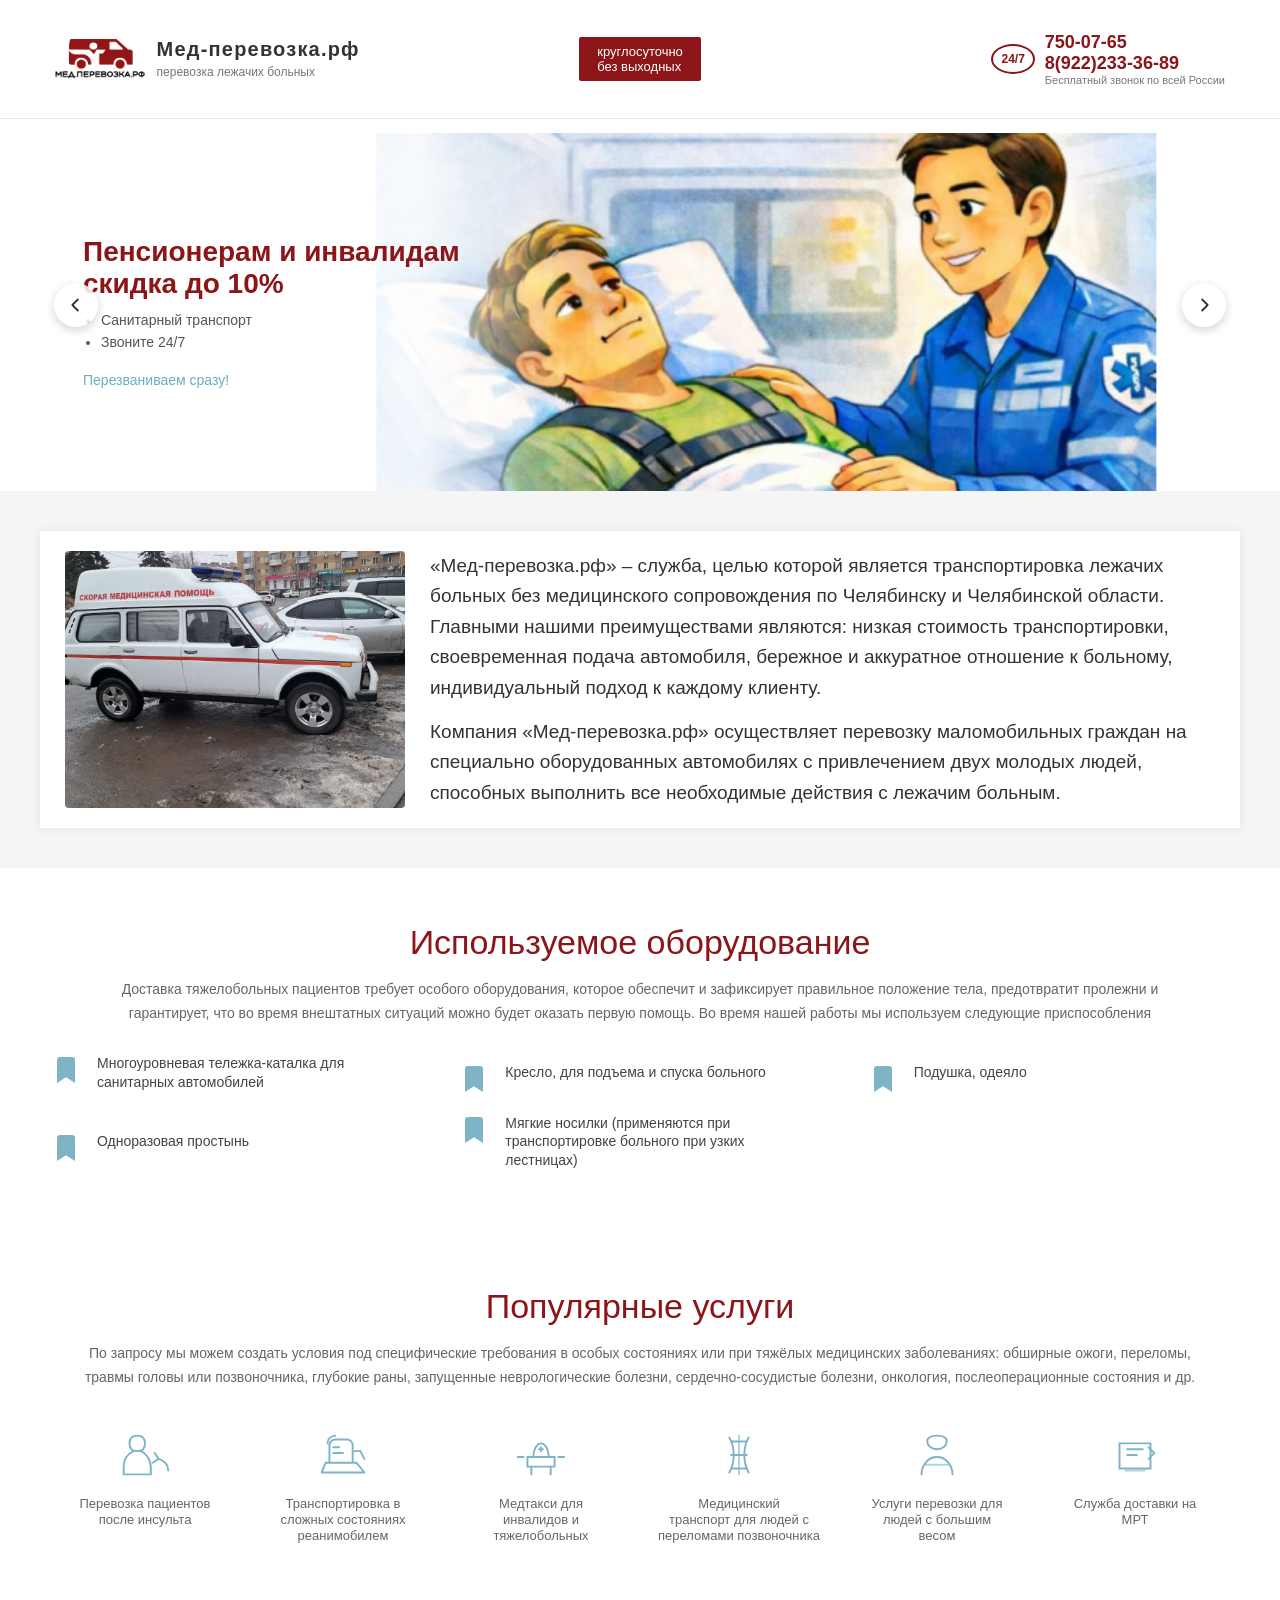
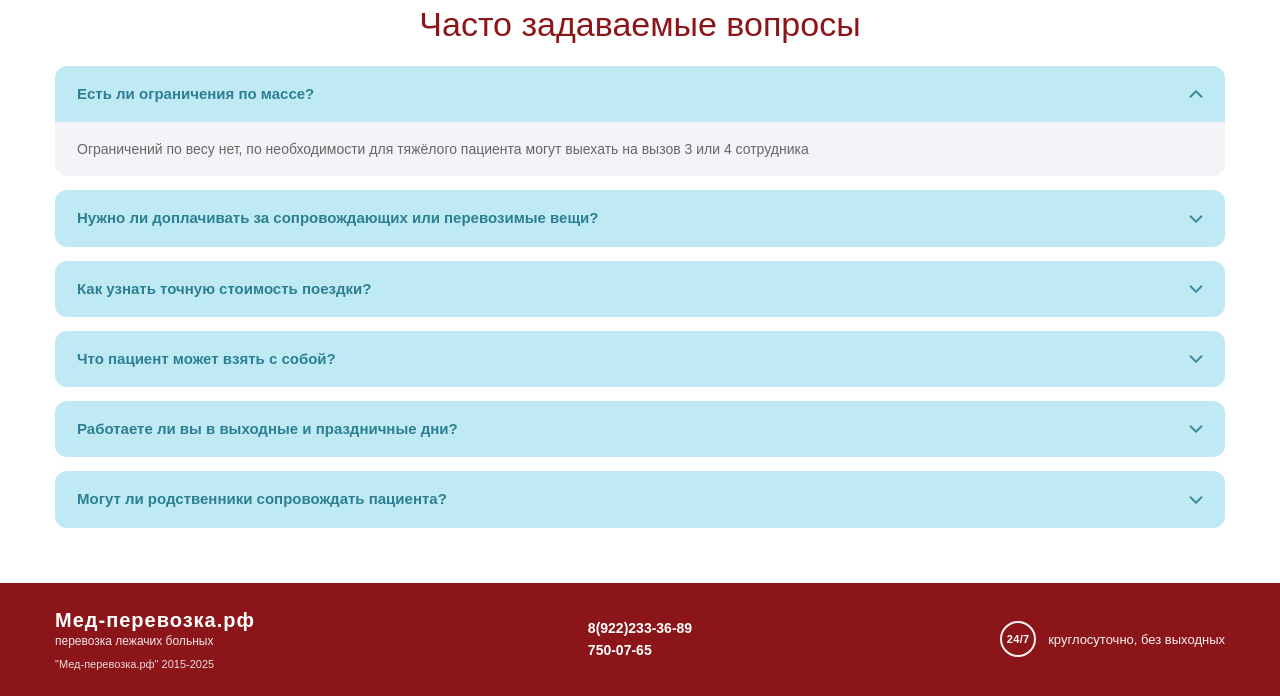
==== commit 08df7a09: "Add files via upload" ====
--- a/index.html
+++ b/index.html
@@ -63,7 +63,7 @@
         </article>
 
         <article class="hero-slide" data-slide>
-          <img class="hero-slide__bg" src="img/slide2.jpg" alt="" aria-hidden="true" />
+          <img class="hero-slide__bg" src="img/slide2.png" alt="" aria-hidden="true" />
           <div class="hero-slide__panel">
             <h1 class="hero-slide__title">Перевозка лежачих больных и инвалидов</h1>
             <ul class="hero-slide__list">
--- a/css/style.css
+++ b/css/style.css
@@ -621,7 +621,7 @@
     grid-template-columns: repeat(3, minmax(220px, 1fr));
     column-gap: 55px;
     row-gap: 22px;
-    align-items: start;
+    align-items:center;
   }
 
   .equipment__item {
@@ -631,6 +631,7 @@
     line-height: 1.35;
     color: #444444;
   }
+
 
   .equipment__item::before {
     content: "";
@@ -1263,7 +1264,7 @@
   }
 
   .spine-section {
-    margin-top: 24px;
+    margin: 0 auto;
   }
 
   .spine-list {
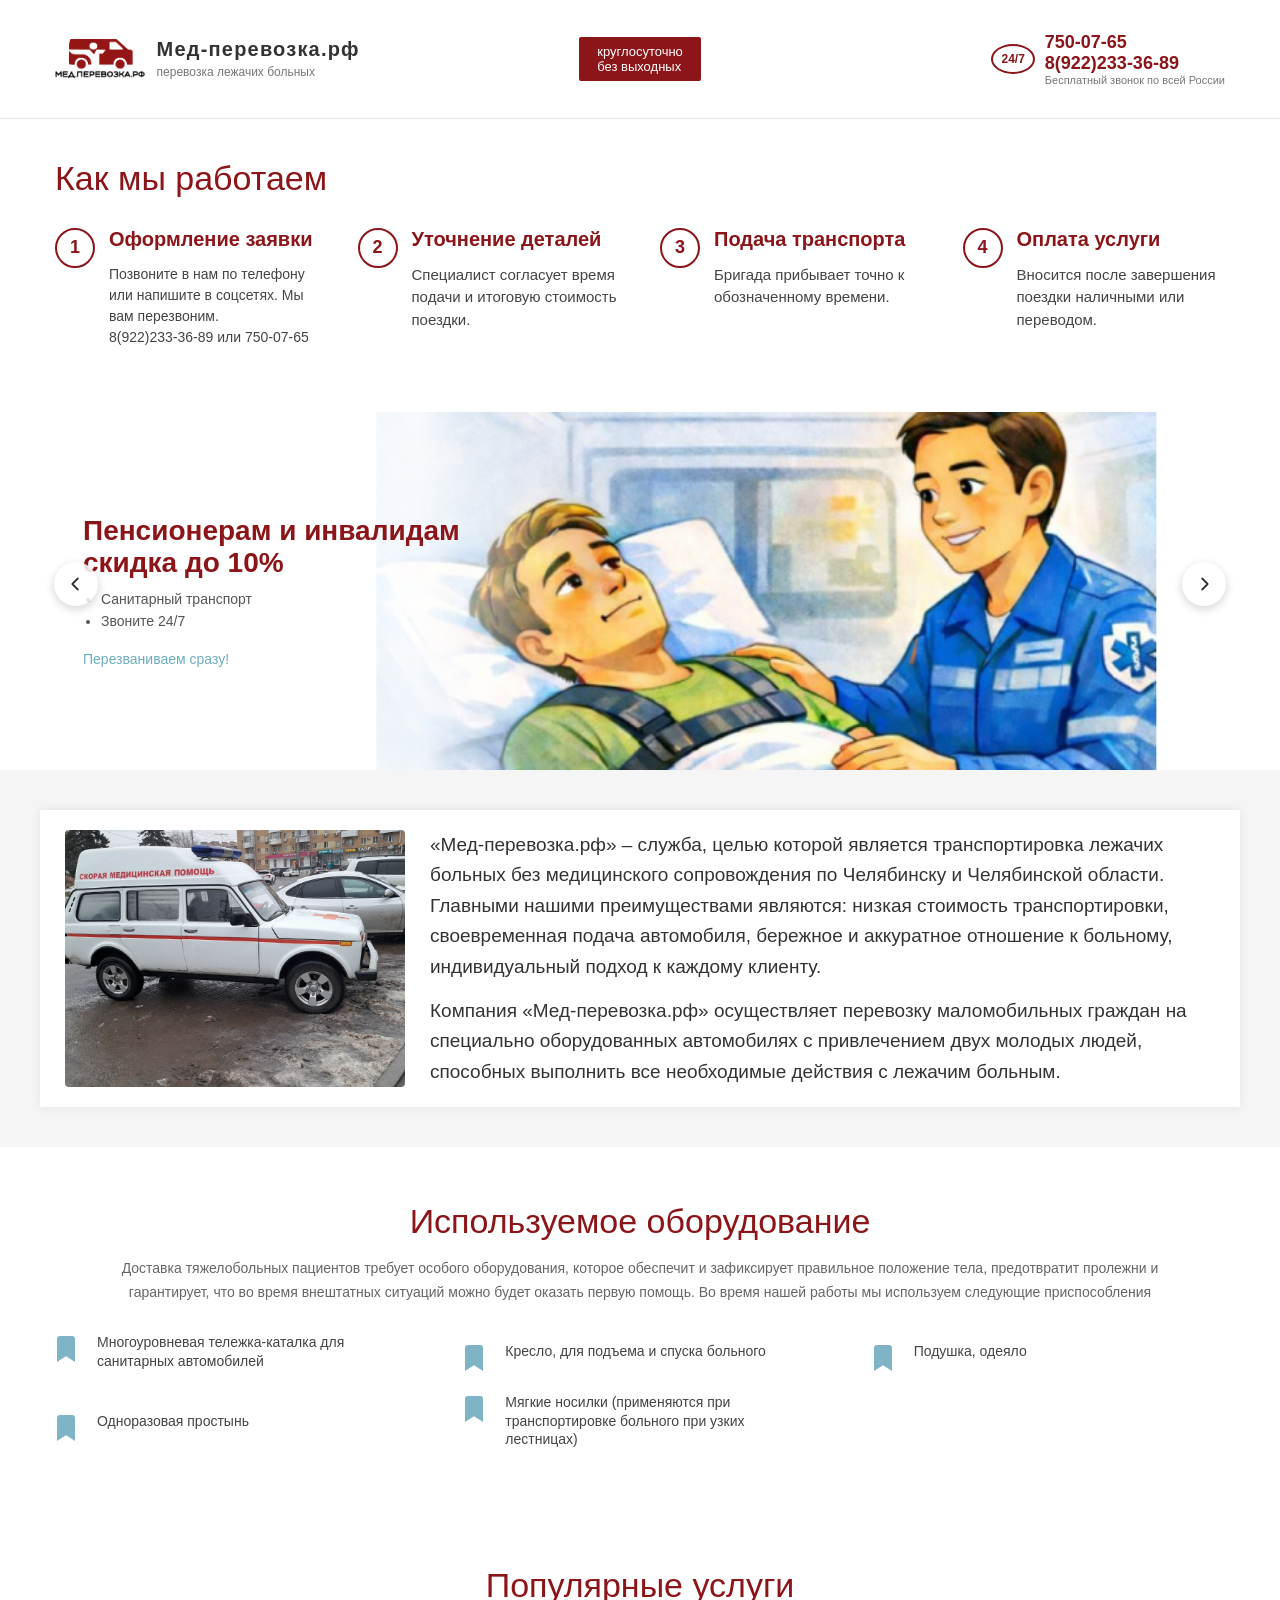
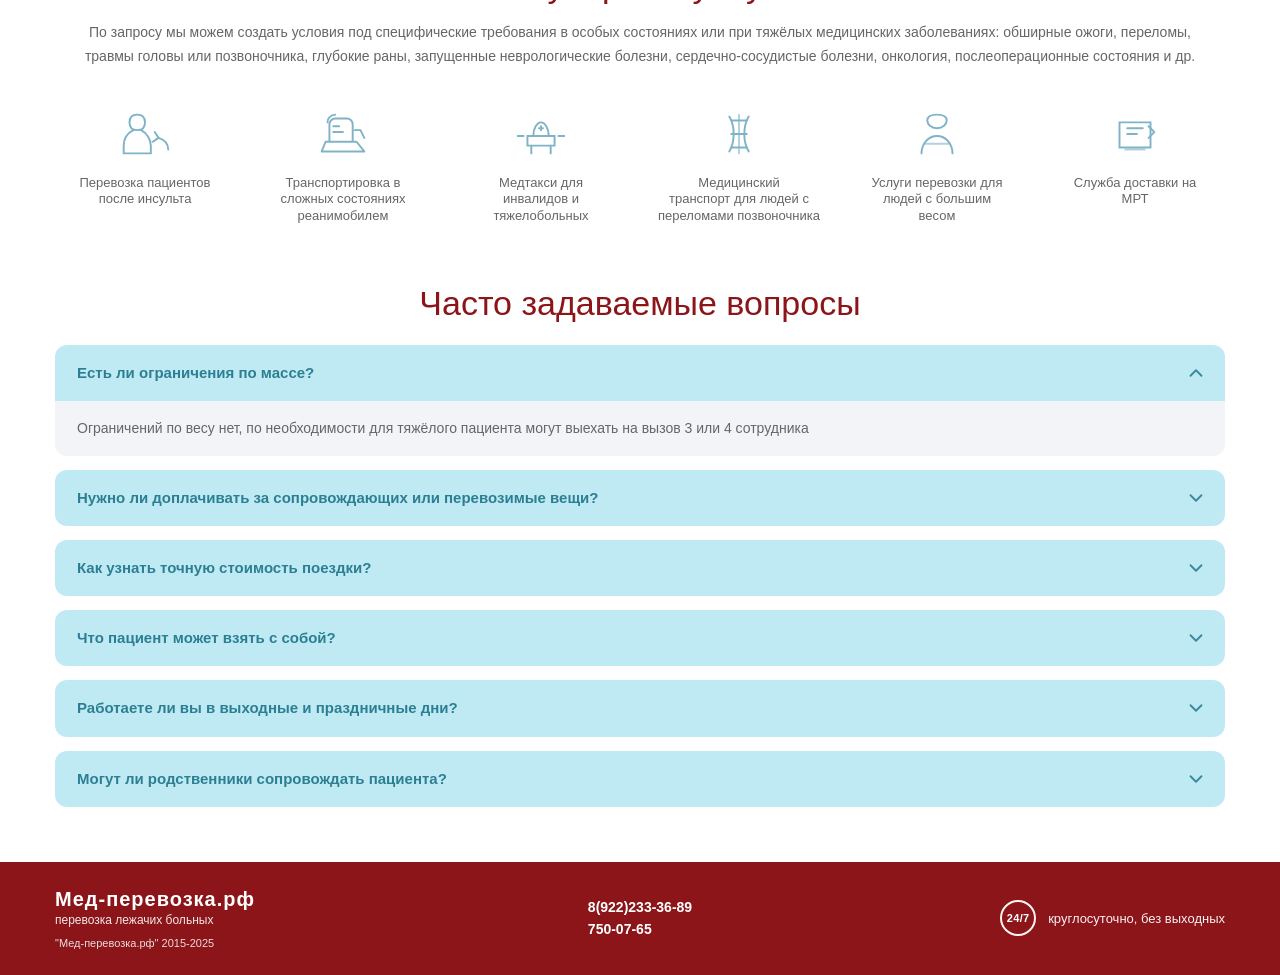
==== commit 23a38189: "Add files via upload" ====
--- a/index.html
+++ b/index.html
@@ -42,6 +42,54 @@
     </div>
   </header>
 
+  <section class="how-we-work">
+    <div class="how-we-work__inner">
+      <h2 class="how-we-work__title">Как мы работаем</h2>
+      <div class="how-we-work__grid">
+        <div class="how-step">
+          <div class="how-step__num">1</div>
+          <div class="how-step__content">
+            <p class="how-step__p">Оформление заявки</p>
+            <p>
+              Позвоните в нам по телефону или напишите в соцсетях. Мы вам перезвоним. <br>
+              8(922)233-36-89 или 750-07-65
+            </p>
+          </div>
+        </div>
+
+        <div class="how-step">
+          <div class="how-step__num">2</div>
+          <div class="how-step__content">
+            <p class="how-step__p">Уточнение деталей</p>
+            <p class="how-step__p_info">
+              Специалист согласует время подачи и итоговую стоимость поездки.
+            </p>
+          </div>
+        </div>
+
+        <div class="how-step">
+          <div class="how-step__num">3</div>
+          <div class="how-step__content">
+            <p class="how-step__p">Подача транспорта</p>
+            <p class="how-step__p_info">
+              Бригада прибывает точно к обозначенному времени.
+            </p>
+          </div>
+        </div>
+
+        <div class="how-step">
+          <div class="how-step__num">4</div>
+          <div class="how-step__content">
+            <p class="how-step__p">Оплата услуги</p>
+            <p class="how-step__p_info">
+              Вносится после завершения поездки наличными или переводом.
+            </p>
+          </div>
+        </div>
+      </div>
+    </div>
+  </section>
+
   <section class="hero-slider" aria-label="Слайдер услуг">
     <div class="hero-slider__inner">
       <button class="hero-slider__nav hero-slider__nav--prev" type="button" aria-label="Предыдущий слайд"></button>
--- a/css/style.css
+++ b/css/style.css
@@ -17,6 +17,7 @@
     margin: 0;
     font-family: var(--font-main);
     color: var(--text-dark);
+    font-size: 16px;
   }
 
   .hero-slider {
@@ -215,19 +216,129 @@
   }
 
   @media (max-width: 600px) {
+    body {
+      font-size: 18px;
+    }
+
     .hero-slider__slides {
       height: 260px;
     }
 
     .hero-slide__title {
-      font-size: 22px;
+      font-size: 24px;
     }
 
     .hero-slide__big {
-      font-size: 22px;
-    }
-  }
-  
+      font-size: 24px;
+    }
+  }
+
+  /* Как мы работаем */
+  .how-we-work {
+    background: #ffffff;
+    padding: 40px 0 50px;
+  }
+
+  .how-we-work__inner {
+    max-width: 1200px;
+    margin: 0 auto;
+    padding: 0 15px;
+  }
+
+  .how-we-work__title {
+    margin: 0;
+    text-align: left;
+    font-size: 34px;
+    line-height: 1.15;
+    color: var(--burgundy);
+    font-weight: 400;
+    margin-bottom: 26px;
+  }
+
+  .how-we-work__grid {
+    display: grid;
+    grid-template-columns: repeat(4, minmax(180px, 1fr));
+    column-gap: 40px;
+  }
+
+  .how-step {
+    display: flex;
+    align-items: flex-start;
+    gap: 14px;
+    font-size: 14px;
+    line-height: 1.5;
+    color: #444444;
+  }
+
+  .how-step__num {
+    width: 40px;
+    height: 40px;
+    border-radius: 999px;
+    border: 2px solid var(--burgundy);
+    display: flex;
+    align-items: center;
+    justify-content: center;
+    font-weight: 600;
+    font-size: 18px;
+    color: var(--burgundy);
+    flex-shrink: 0;
+    margin-top: 4px;
+  }
+
+  .how-step__content p {
+    margin: 0;
+  }
+
+  .how-step__p {
+    font-size: 20px;
+    color:var(--burgundy);
+    font-weight: bold;
+    padding-bottom: 10px;
+  }
+
+  .how-step__p_info {
+    font-size: 15px;
+  }
+
+  .how-step__button {
+    display: inline-block;
+    margin-top: 10px;
+    padding: 10px 18px;
+    background: var(--burgundy);
+    color: #ffffff;
+    text-decoration: none;
+    font-weight: 600;
+    font-size: 14px;
+    border-radius: 3px;
+  }
+
+  .how-step__button:hover {
+    background: #a51b1f;
+  }
+
+  @media (max-width: 900px) {
+    .how-we-work__grid {
+      grid-template-columns: repeat(2, minmax(200px, 1fr));
+      row-gap: 26px;
+    }
+  }
+
+  @media (max-width: 600px) {
+    .how-we-work {
+      padding: 28px 0 36px;
+    }
+
+    .how-we-work__title {
+      font-size: 30px;
+      margin-bottom: 22px;
+    }
+
+    .how-we-work__grid {
+      grid-template-columns: 1fr;
+      row-gap: 20px;
+    }
+  }
+
   /* Шапка */
   .top-bar {
     background: #ffffff;
@@ -666,7 +777,7 @@
     }
 
     .equipment__title {
-      font-size: 28px;
+      font-size: 30px;
     }
 
     .equipment__list {
@@ -817,7 +928,7 @@
 
     .popular-services__title,
     .prices__title {
-      font-size: 28px;
+      font-size: 30px;
     }
 
     .popular-services__grid {
@@ -905,16 +1016,17 @@
 
   @media (max-width: 600px) {
     .faq__title {
-      font-size: 28px;
+      font-size: 30px;
     }
 
     .faq-item__q {
       padding: 16px 46px 16px 16px;
-      font-size: 14px;
+      font-size: 15px;
     }
 
     .faq-item__a {
       padding: 14px 16px;
+      font-size: 15px;
     }
   }
 
@@ -1097,11 +1209,15 @@
     }
 
     .article-page__title {
-      font-size: 28px;
+      font-size: 30px;
+    }
+
+    .article-page__content {
+      font-size: 15px;
     }
 
     .article-page__content h2 {
-      font-size: 22px;
+      font-size: 24px;
     }
   }
 
@@ -1517,7 +1633,7 @@
     }
 
     .medtaxi-title {
-      font-size: 26px;
+      font-size: 28px;
       text-align: left;
     }
 
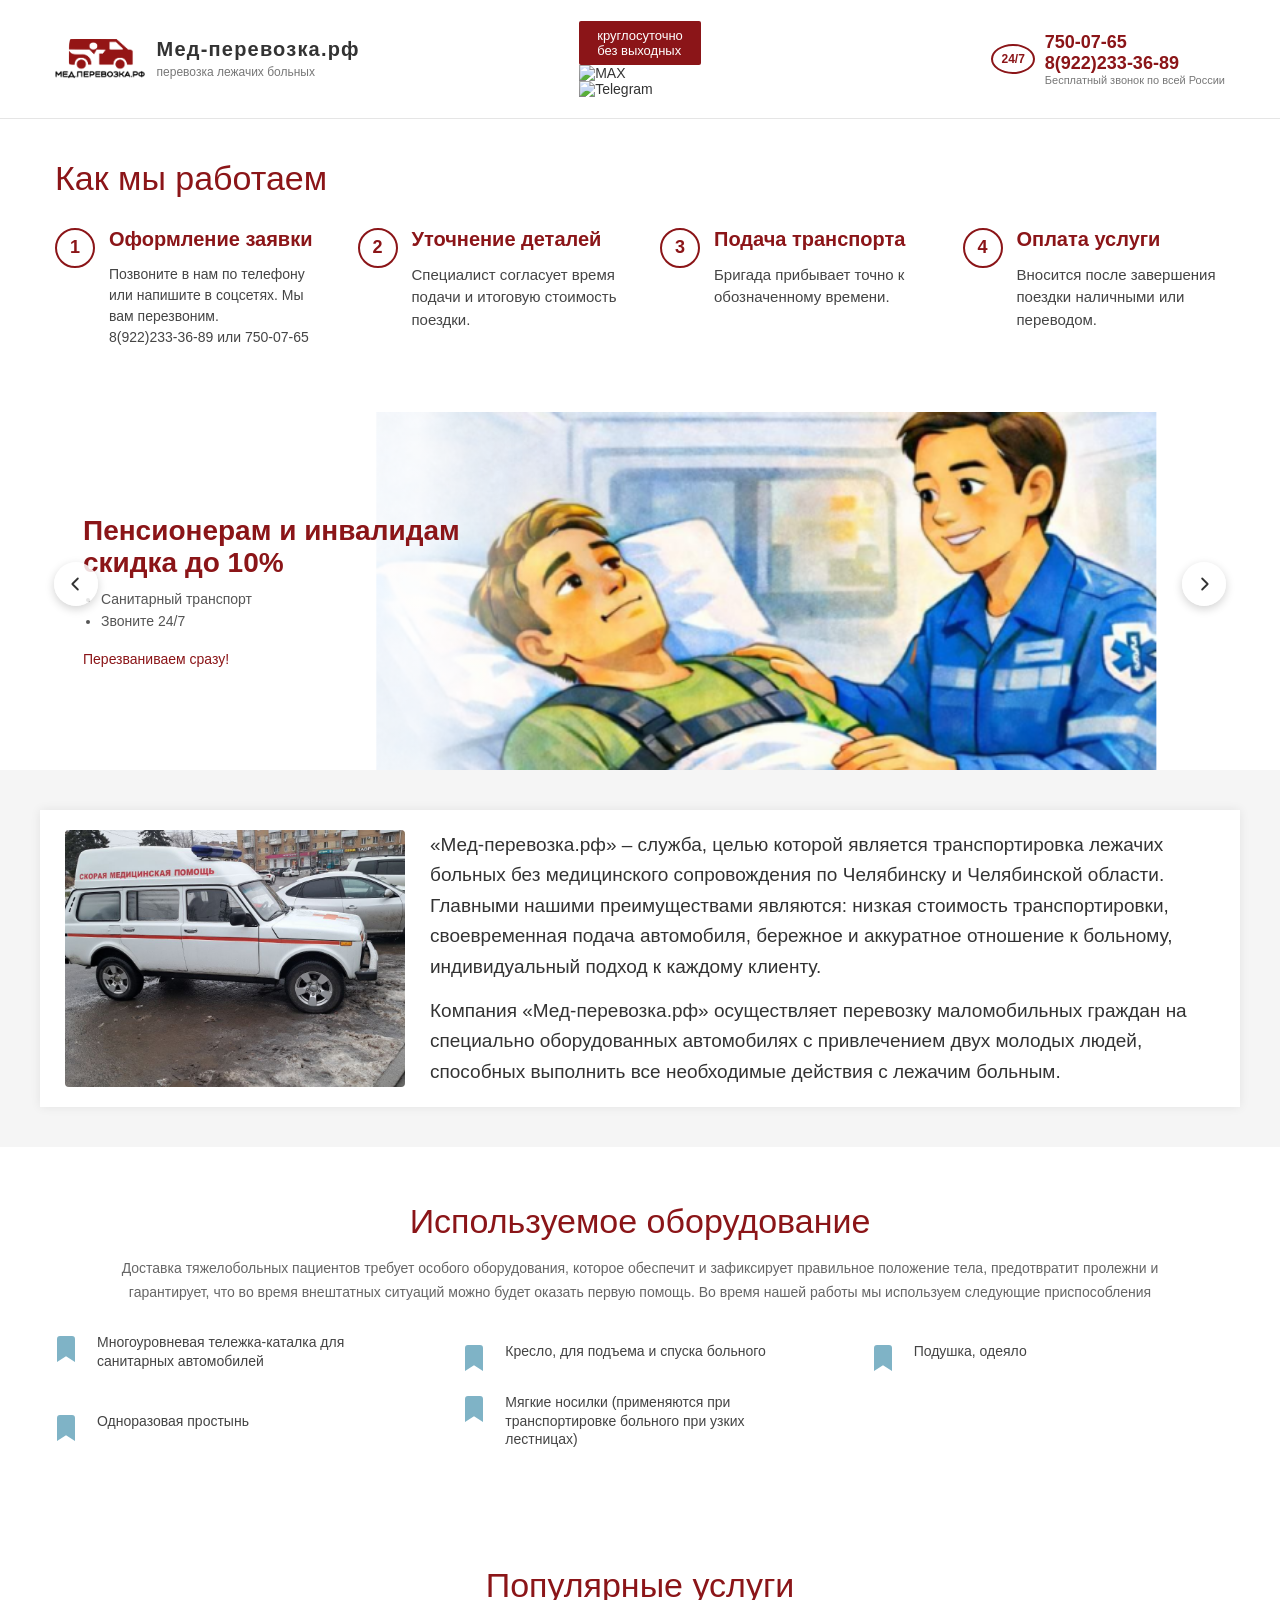
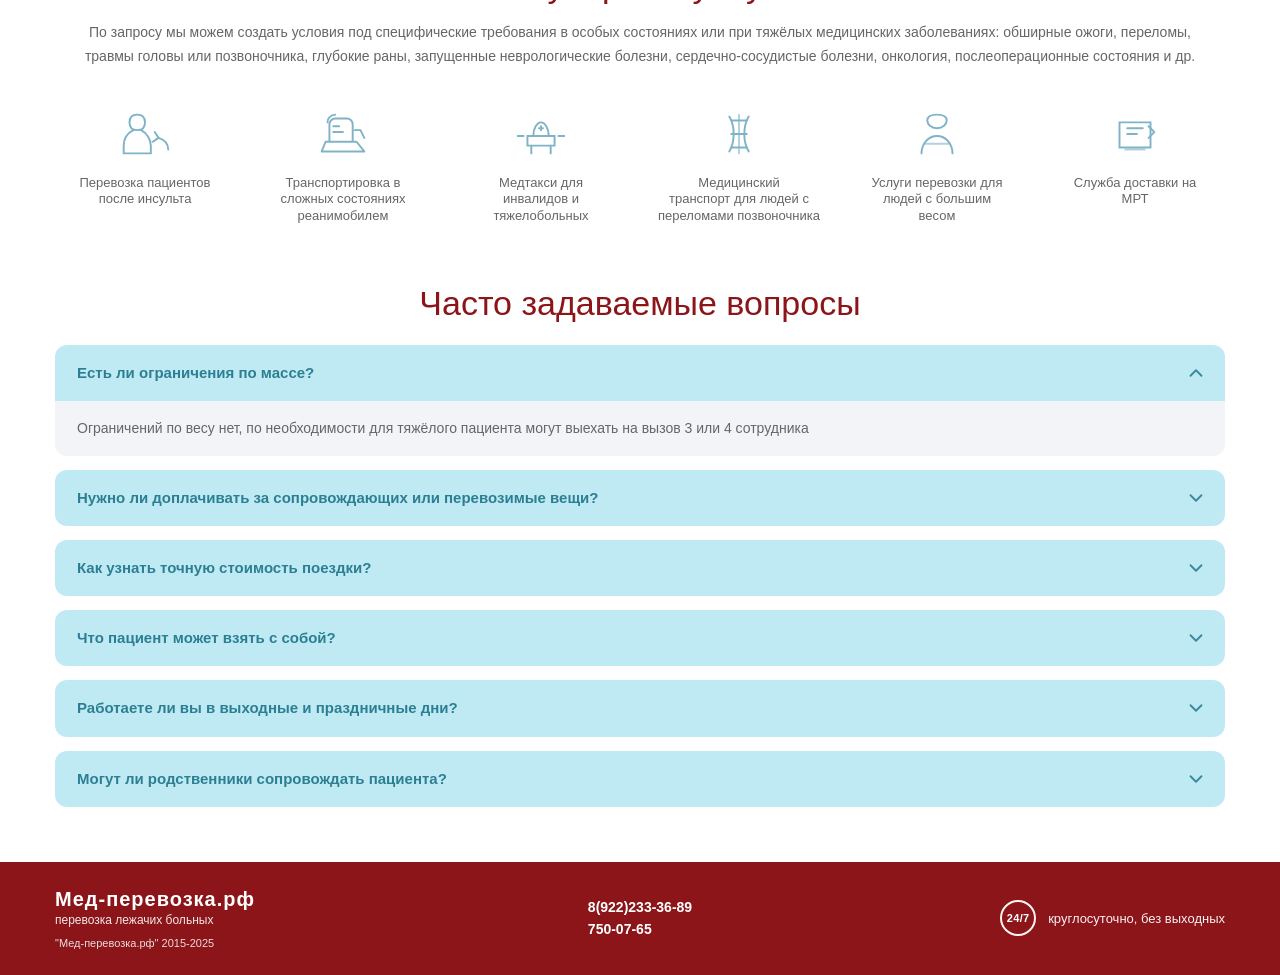
==== commit 84dfacb6: "Add files via upload" ====
--- a/index.html
+++ b/index.html
@@ -2,6 +2,7 @@
 <html lang="ru">
 <head>
   <meta charset="UTF-8" />
+  <meta name="viewport" content="width=device-width, initial-scale=1" />
   <title>Мед-перевозка.рф</title>
   <link rel="stylesheet" href="css/style.css" />
   <link rel="icon" href="img/logo.png" type="image/png" sizes="512x512" />
@@ -23,9 +24,17 @@
         </a>
       </div>
 
-      <!-- Центр: плашка "круглосуточно" -->
+      <!-- Центр: плашка "круглосуточно" + иконки мессенджеров -->
       <div class="top-bar__center">
         <div class="badge">круглосуточно <br> без выходных</div>
+        <div class="top-bar__messengers">
+          <a class="top-bar__messenger top-bar__messenger--max" href="https://max.ru/u/f9LHodD0cOLeGdEijCR9MBfabRAutT5cz_nNpb2pCn_WxwIgw5Br5wUyP3g" target="_blank" rel="noopener noreferrer" aria-label="Написать в MAX">
+            <img class="max-logo" src="img/max-logo.svg" alt="MAX" />
+          </a>
+          <a class="top-bar__messenger top-bar__messenger--telegram" href="https://t.me/medperevozkarf" target="_blank" rel="noopener noreferrer" aria-label="Написать в Telegram">
+            <img class="telegram-logo" src="img/telegram-logo.svg" alt="Telegram" />
+          </a>
+        </div>
       </div>
 
       <!-- Правая часть: 24/7 + 8 800 -->
--- a/css/style.css
+++ b/css/style.css
@@ -12,12 +12,44 @@
   *::after {
     box-sizing: border-box;
   }
-  
+
+  html {
+    overflow-x: hidden;
+  }
+
   body {
     margin: 0;
     font-family: var(--font-main);
     color: var(--text-dark);
     font-size: 16px;
+    overflow-x: hidden;
+  }
+
+  img {
+    max-width: 100%;
+    height: auto;
+    display: block;
+  }
+
+  /* Картинки в слайдере — не сжимать, заполнять фон */
+  .hero-slide__bg {
+    max-width: none;
+    width: 100%;
+    height: 100%;
+    object-fit: cover;
+  }
+
+  /* Ссылки без синего: цвет как у текста/бургунди */
+  a,
+  a:visited,
+  [href] {
+    color: inherit;
+    text-decoration: none;
+  }
+
+  a:hover,
+  [href]:hover {
+    text-decoration: underline;
   }
 
   .hero-slider {
@@ -142,7 +174,7 @@
   }
 
   .hero-slide__hint {
-    color: #6aaec0;
+    color: var(--burgundy);
     font-size: 14px;
   }
 
@@ -199,7 +231,7 @@
     background: transparent;
   }
 
-  @media (max-width: 900px) {
+  @media (max-width: 700px) {
     .hero-slide__panel {
       max-width: 520px;
       padding: 20px 18px;
@@ -215,7 +247,238 @@
     }
   }
 
+  /* Телефон: как на эталоне — один столбец, герой на всю ширину, без горизонтальной прокрутки */
   @media (max-width: 600px) {
+    .hero-slider__inner,
+    .how-we-work__inner,
+    .equipment__inner,
+    .popular-services__inner,
+    .faq__inner,
+    .site-footer__inner {
+      max-width: 100%;
+      box-sizing: border-box;
+    }
+
+    .hero-slider__inner {
+      padding: 12px 12px 0;
+      overflow-x: hidden;
+    }
+
+    .hero-slider__slides {
+      height: 240px;
+      border-radius: 4px;
+    }
+
+    .hero-slide__panel,
+    .hero-slide__panel--center {
+      max-width: none;
+      width: 100%;
+      padding: 16px 14px;
+      background: linear-gradient(90deg, rgba(255, 255, 255, 0.94) 0%, rgba(255, 255, 255, 0.88) 60%, rgba(255, 255, 255, 0.5) 100%);
+      box-sizing: border-box;
+    }
+
+    .hero-slide__title {
+      font-size: 22px;
+      line-height: 1.25;
+    }
+
+    .hero-slide__list {
+      font-size: 15px;
+    }
+
+    .hero-slider__nav--prev {
+      left: 6px;
+      width: 38px;
+      height: 38px;
+      background-size: 18px 18px;
+    }
+
+    .hero-slider__nav--next {
+      right: 6px;
+      width: 38px;
+      height: 38px;
+      background-size: 18px 18px;
+    }
+
+    /* Шапка на всю ширину, без зазора справа */
+    .top-bar__inner {
+      width: 100%;
+      max-width: 100%;
+      padding: 10px 12px;
+      gap: 10px;
+      box-sizing: border-box;
+    }
+
+    .logo-block__img {
+      width: 64px;
+      height: 64px;
+    }
+
+    .logo-block__title {
+      font-size: 18px;
+    }
+
+    .logo-block__subtitle {
+      font-size: 11px;
+    }
+
+    .badge {
+      padding: 6px 14px;
+      font-size: 12px;
+    }
+
+    .hotline__phone {
+      font-size: 16px;
+    }
+
+    .hotline__note {
+      font-size: 11px;
+    }
+
+    /* Как мы работаем — один столбец, полная ширина */
+    .how-we-work {
+      padding: 24px 0 32px;
+    }
+
+    .how-we-work__inner {
+      padding: 0 12px;
+    }
+
+    .how-we-work__title {
+      font-size: 26px;
+      margin-bottom: 18px;
+    }
+
+    .how-we-work__grid {
+      grid-template-columns: 1fr;
+      row-gap: 18px;
+    }
+
+    .how-step {
+      font-size: 15px;
+    }
+
+    .how-step__p {
+      font-size: 18px;
+    }
+
+    .how-step__p_info {
+      font-size: 15px;
+    }
+
+    /* О нас: картинка сверху, текст на всю ширину */
+    .about-block {
+      padding: 24px 0;
+    }
+
+    .about-block__inner {
+      flex-direction: column;
+      padding: 0 12px;
+      gap: 0;
+    }
+
+    .about-block__image {
+      flex: none;
+      width: 100%;
+    }
+
+    .about-block__image img {
+      border-radius: 4px 4px 0 0;
+    }
+
+    .about-block__text {
+      padding: 18px 0 0;
+      font-size: 16px;
+    }
+
+    /* Оборудование — один столбец */
+    .equipment {
+      padding-top: 32px;
+    }
+
+    .equipment__inner {
+      padding: 0 12px;
+    }
+
+    .equipment__title {
+      font-size: 26px;
+    }
+
+    .equipment__lead {
+      font-size: 15px;
+      text-align: left;
+    }
+
+    .equipment__list {
+      grid-template-columns: 1fr;
+      row-gap: 14px;
+      margin-top: 20px;
+    }
+
+    .equipment__item {
+      font-size: 15px;
+    }
+
+    /* Популярные услуги */
+    .popular-services__inner {
+      padding: 0 12px;
+    }
+
+    .popular-services__title {
+      font-size: 26px;
+    }
+
+    .popular-services__lead {
+      font-size: 15px;
+      text-align: left;
+    }
+
+    .popular-services__grid {
+      grid-template-columns: repeat(2, 1fr);
+      gap: 12px;
+      margin-top: 20px;
+    }
+
+    .service-card__text {
+      font-size: 14px;
+    }
+
+    /* FAQ */
+    .faq__inner {
+      padding: 0 12px;
+    }
+
+    .faq__title {
+      font-size: 26px;
+    }
+
+    .faq-item__q {
+      font-size: 15px;
+    }
+
+    .faq-item__a {
+      font-size: 15px;
+    }
+
+    /* Подвал */
+    .site-footer__inner {
+      padding: 0 12px;
+      grid-template-columns: 1fr;
+      justify-items: start;
+      gap: 16px;
+    }
+
+    .site-footer__phones {
+      justify-self: start;
+    }
+
+    .site-footer__right {
+      justify-self: start;
+    }
+  }
+
+  @media (max-width: 400px) {
     body {
       font-size: 18px;
     }
@@ -268,6 +531,7 @@
     font-size: 14px;
     line-height: 1.5;
     color: #444444;
+    min-width: 0;
   }
 
   .how-step__num {
@@ -316,14 +580,14 @@
     background: #a51b1f;
   }
 
-  @media (max-width: 900px) {
+  @media (max-width: 700px) {
     .how-we-work__grid {
-      grid-template-columns: repeat(2, minmax(200px, 1fr));
-      row-gap: 26px;
-    }
-  }
-
-  @media (max-width: 600px) {
+      grid-template-columns: 1fr;
+      row-gap: 22px;
+    }
+  }
+
+  @media (max-width: 400px) {
     .how-we-work {
       padding: 28px 0 36px;
     }
@@ -347,8 +611,9 @@
     position: sticky;
     top: 0;
     z-index: 1000;
-  }
-  
+    width: 100%;
+  }
+
   .top-bar__inner {
     max-width: 1200px;
     margin: 0 auto;
@@ -357,6 +622,8 @@
     grid-template-columns: 1fr auto 1fr;
     align-items: center;
     gap: 18px;
+    width: 100%;
+    box-sizing: border-box;
   }
   
   /* Левая часть */
@@ -520,7 +787,7 @@
   }
   
   /* Адаптивность */
-  @media (max-width: 900px) {
+  @media (max-width: 700px) {
     .top-bar__inner {
       grid-template-columns: 1fr;
       justify-items: start;
@@ -537,7 +804,7 @@
     }
   }
   
-  @media (max-width: 600px) {
+  @media (max-width: 400px) {
     .top-bar__inner {
       padding: 12px 15px;
     }
@@ -630,7 +897,7 @@
   }
   
   /* Адаптив для узких экранов */
-  @media (max-width: 700px) {
+  @media (max-width: 500px) {
     .footer-inner {
       flex-direction: column;
       align-items: flex-start;
@@ -685,16 +952,6 @@
     margin-bottom: 0;
   }
   
-  @media (max-width: 800px) {
-    .about-block__inner {
-      flex-direction: column;
-    }
-  
-    .about-block__image {
-      flex: 0 0 auto;
-    }
-  }
-
   .equipment {
     background: #ffffff;
     padding: 55px 0 65px;
@@ -741,6 +998,7 @@
     font-size: 14px;
     line-height: 1.35;
     color: #444444;
+    min-width: 0;
   }
 
 
@@ -760,10 +1018,10 @@
     grid-column: 2;
   }
 
-  @media (max-width: 900px) {
+  @media (max-width: 700px) {
     .equipment__list {
-      grid-template-columns: repeat(2, minmax(220px, 1fr));
-      column-gap: 40px;
+      grid-template-columns: 1fr;
+      row-gap: 14px;
     }
 
     .equipment__item--center {
@@ -771,7 +1029,7 @@
     }
   }
 
-  @media (max-width: 600px) {
+  @media (max-width: 400px) {
     .equipment {
       padding: 40px 0 45px;
     }
@@ -830,6 +1088,7 @@
     justify-items: center;
     gap: 10px;
     padding: 6px 6px 10px;
+    min-width: 0;
   }
 
   .service-card__icon {
@@ -915,13 +1174,13 @@
     color: #666666;
   }
 
-  @media (max-width: 1100px) {
+  @media (max-width: 900px) {
     .popular-services__grid {
-      grid-template-columns: repeat(3, minmax(140px, 1fr));
-    }
-  }
-
-  @media (max-width: 600px) {
+      grid-template-columns: repeat(2, minmax(0, 1fr));
+    }
+  }
+
+  @media (max-width: 400px) {
     .popular-services {
       padding: 40px 0 10px;
     }
@@ -932,7 +1191,7 @@
     }
 
     .popular-services__grid {
-      grid-template-columns: repeat(2, minmax(140px, 1fr));
+      grid-template-columns: repeat(2, minmax(0, 1fr));
     }
   }
 
@@ -1014,7 +1273,7 @@
     margin: 0;
   }
 
-  @media (max-width: 600px) {
+  @media (max-width: 400px) {
     .faq__title {
       font-size: 30px;
     }
@@ -1082,12 +1341,14 @@
     font-weight: 600;
   }
 
-  .site-footer__phones a {
+  .site-footer__phones a,
+  .site-footer__phones b[href] {
     color: #ffffff;
     text-decoration: none;
   }
 
-  .site-footer__phones a:hover {
+  .site-footer__phones a:hover,
+  .site-footer__phones b[href]:hover {
     text-decoration: underline;
   }
 
@@ -1116,7 +1377,7 @@
     white-space: nowrap;
   }
 
-  @media (max-width: 800px) {
+  @media (max-width: 600px) {
     .site-footer__inner {
       grid-template-columns: 1fr;
       justify-items: start;
@@ -1203,7 +1464,7 @@
     font-weight: 800;
   }
 
-  @media (max-width: 600px) {
+  @media (max-width: 400px) {
     .article-page {
       padding: 28px 0 46px;
     }
@@ -1295,10 +1556,19 @@
     justify-items: center;
   }
 
+  @media (max-width: 700px) {
+    .included-grid {
+      grid-template-columns: 1fr;
+      gap: 22px;
+      max-width: 100%;
+    }
+  }
+
   .included-card {
     margin: 0;
     text-align: center;
     color: var(--text-dark);
+    min-width: 0;
   }
 
   .included-card__img {
@@ -1343,8 +1613,29 @@
     align-items: stretch;
   }
 
+  @media (max-width: 900px) {
+    .benefits-grid {
+      grid-template-columns: repeat(2, minmax(0, 1fr));
+      max-width: 100%;
+    }
+  }
+
+  @media (max-width: 700px) {
+    .benefits-grid {
+      grid-template-columns: 1fr;
+      gap: 14px;
+      max-width: 100%;
+    }
+
+    .spine-equipment {
+      grid-template-columns: 1fr;
+      max-width: 100%;
+    }
+  }
+
   .benefit-card {
     border: 1px solid rgba(127, 179, 198, 0.7);
+    min-width: 0;
     border-radius: 6px;
     padding: 16px 14px 18px;
     text-align: center;
@@ -1457,53 +1748,72 @@
     color: #444444;
   }
 
-  @media (max-width: 900px) {
-    .included-grid {
-      grid-template-columns: 1fr;
-      gap: 22px;
-    }
-
+  @media (max-width: 500px) {
     .service-page__subtitle {
       font-size: 28px;
     }
 
-    .benefits-grid {
-      grid-template-columns: repeat(2, minmax(220px, 1fr));
-      justify-items: stretch;
-    }
-
     .spine-equipment {
-      grid-template-columns: repeat(2, minmax(220px, 1fr));
+      grid-template-columns: 1fr;
     }
   }
 
   @media (max-width: 600px) {
+    .service-page__inner {
+      padding-left: 12px;
+      padding-right: 12px;
+      max-width: 100%;
+      box-sizing: border-box;
+    }
+
+    .service-page__title {
+      font-size: 26px;
+    }
+
+    .service-page__subtitle {
+      font-size: 24px;
+    }
+
+    .service-page__subtitle--small {
+      font-size: 22px;
+    }
+
+    .included-card__caption {
+      font-size: 14px;
+    }
+
+    .included-note {
+      font-size: 15px;
+    }
+
+    .benefit-card__text {
+      font-size: 14px;
+    }
+  }
+
+  @media (max-width: 400px) {
     .service-page {
       padding: 28px 0 46px;
     }
 
     .service-page__title {
-      font-size: 26px;
-      text-align: left;
-    }
-
-    .service-page__subtitle {
       font-size: 24px;
       text-align: left;
     }
 
+    .service-page__subtitle {
+      font-size: 22px;
+      text-align: left;
+    }
+
     .service-page__subtitle--small {
-      font-size: 22px;
+      font-size: 20px;
       margin-top: 34px;
     }
 
-    .benefits-grid {
-      grid-template-columns: 1fr;
-    }
-
     .included-card__img {
-      width: 150px;
-      height: 150px;
+      width: 140px;
+      height: 140px;
     }
 
     .spine-equipment {
@@ -1616,43 +1926,58 @@
     color: #444444;
   }
 
-  @media (max-width: 900px) {
-    .medtaxi-features {
-      grid-template-columns: repeat(2, minmax(220px, 1fr));
-      justify-items: stretch;
-    }
-
-    .medtaxi-feature {
-      max-width: none;
-    }
-  }
-
-  @media (max-width: 600px) {
-    .medtaxi-page {
-      padding-bottom: 46px;
-    }
-
-    .medtaxi-title {
-      font-size: 28px;
-      text-align: left;
-    }
-
+  @media (max-width: 700px) {
     .medtaxi-features {
       grid-template-columns: 1fr;
+      gap: 16px;
+      max-width: 100%;
       justify-items: start;
     }
 
     .medtaxi-feature {
-      text-align: left;
+      max-width: 100%;
+      min-width: 0;
       display: grid;
       grid-template-columns: 54px 1fr;
       gap: 12px;
       align-items: start;
-      max-width: 100%;
+      text-align: left;
     }
 
     .medtaxi-feature__icon {
       margin: 0;
+    }
+
+    .medtaxi-feature__text {
+      font-size: 14px;
+    }
+  }
+
+  @media (max-width: 600px) {
+    .medtaxi-page__inner {
+      padding-left: 12px;
+      padding-right: 12px;
+      max-width: 100%;
+      box-sizing: border-box;
+    }
+
+    .medtaxi-title {
+      font-size: 26px;
+    }
+  }
+
+  @media (max-width: 400px) {
+    .medtaxi-page {
+      padding-bottom: 46px;
+    }
+
+    .medtaxi-title {
+      font-size: 24px;
+      text-align: left;
+    }
+
+    .medtaxi-feature__text {
+      font-size: 14px;
     }
   }
 
